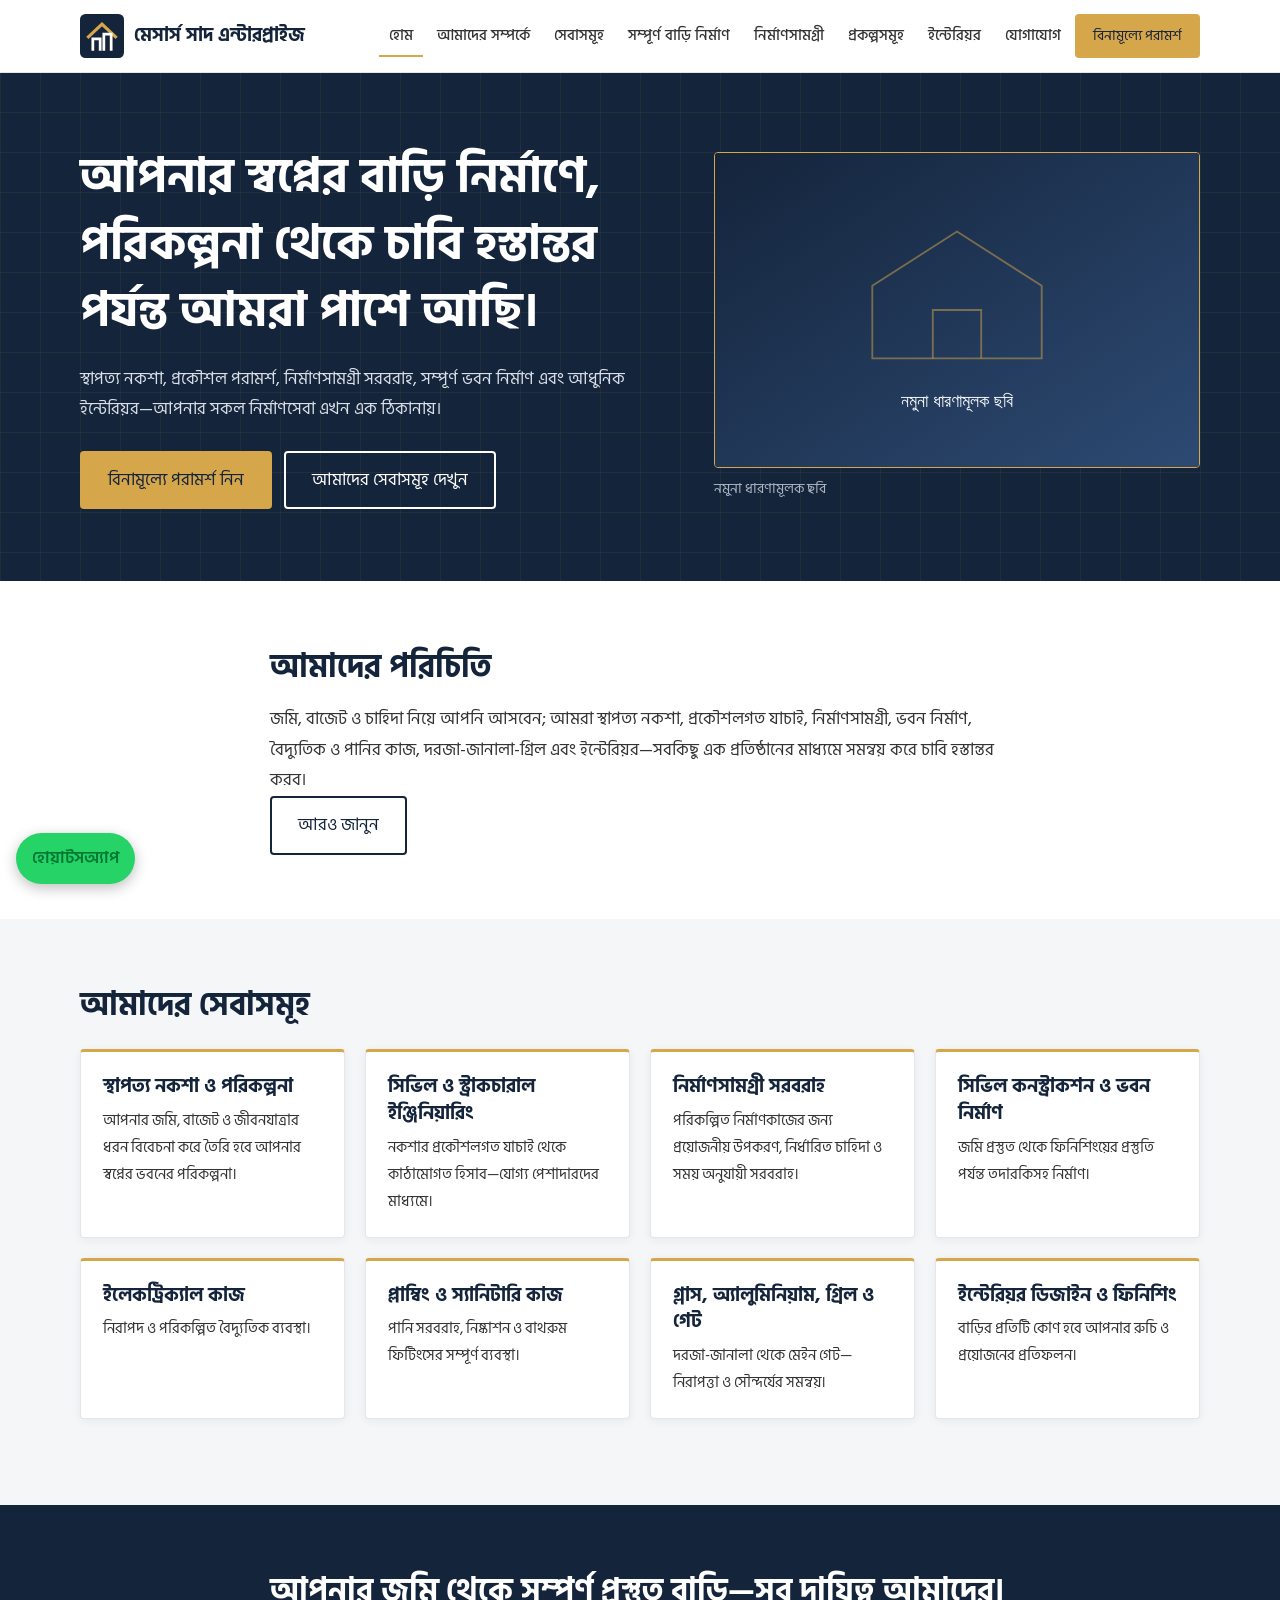
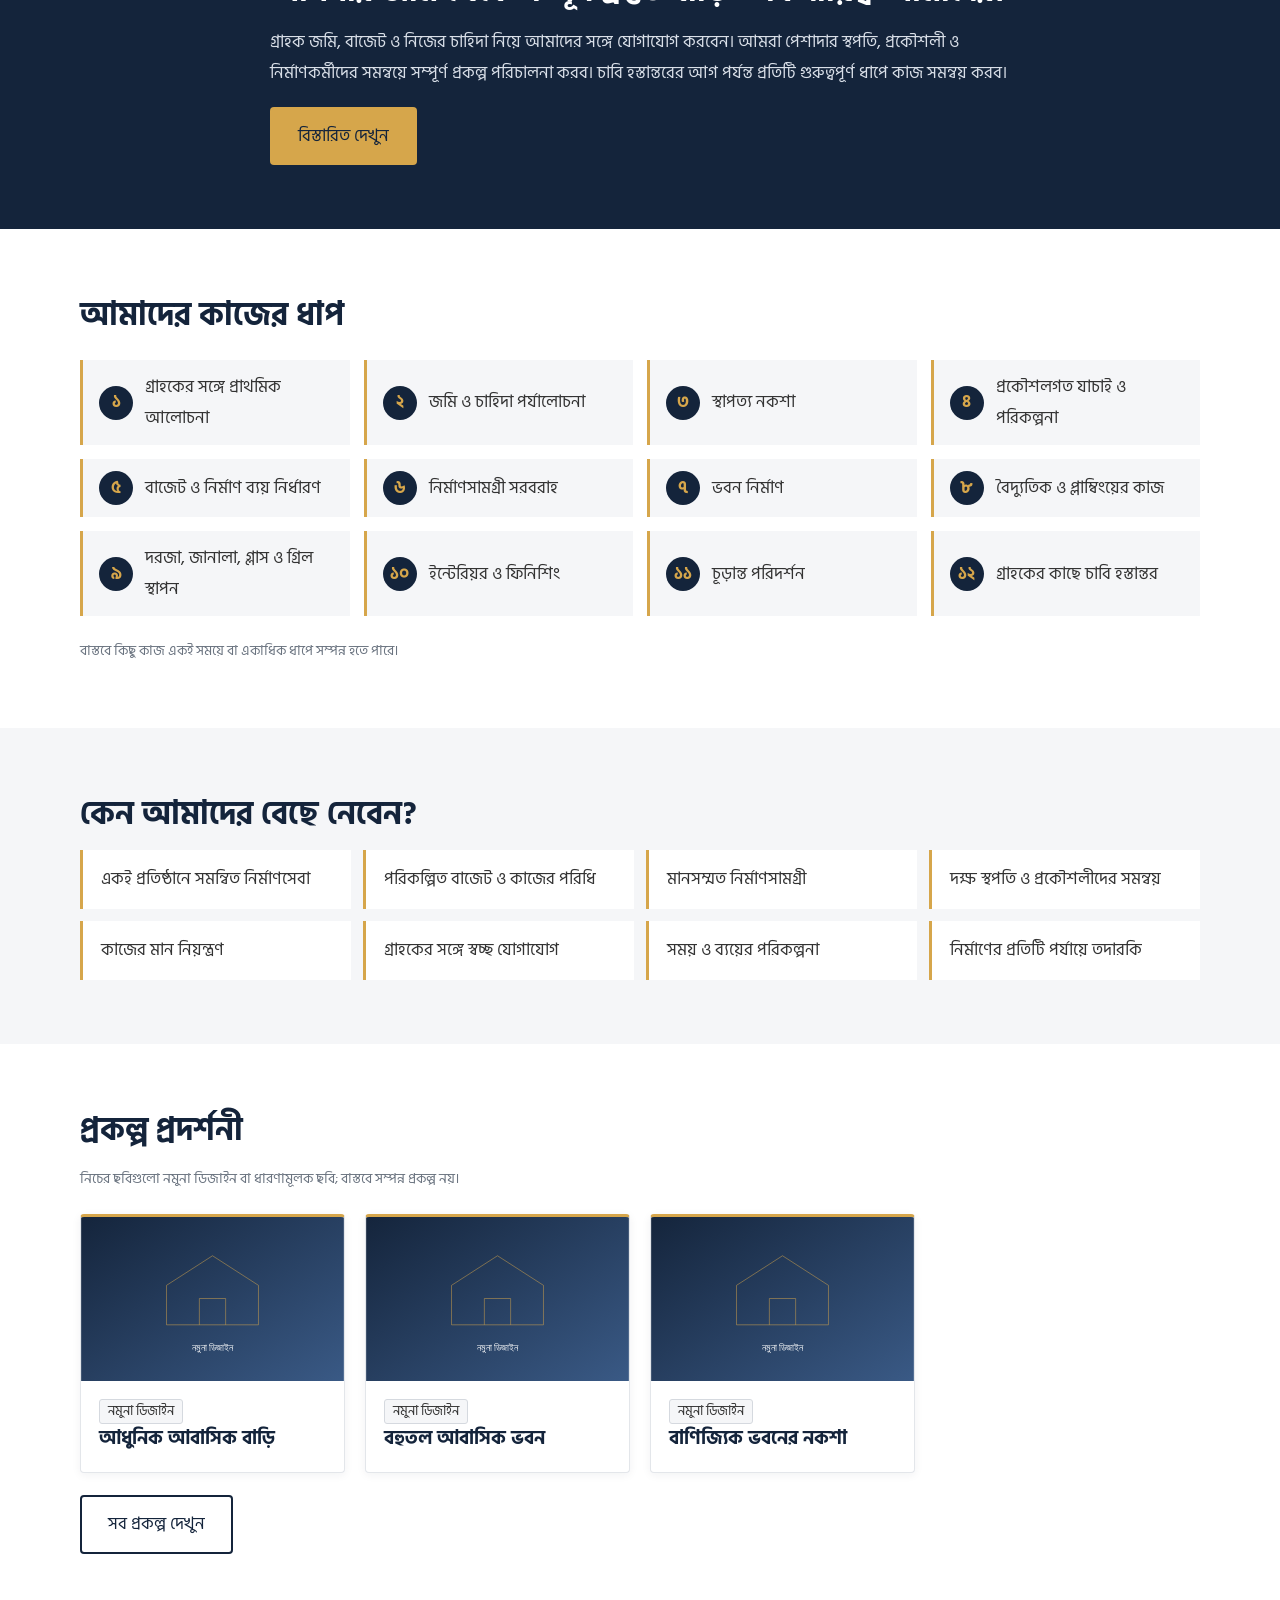
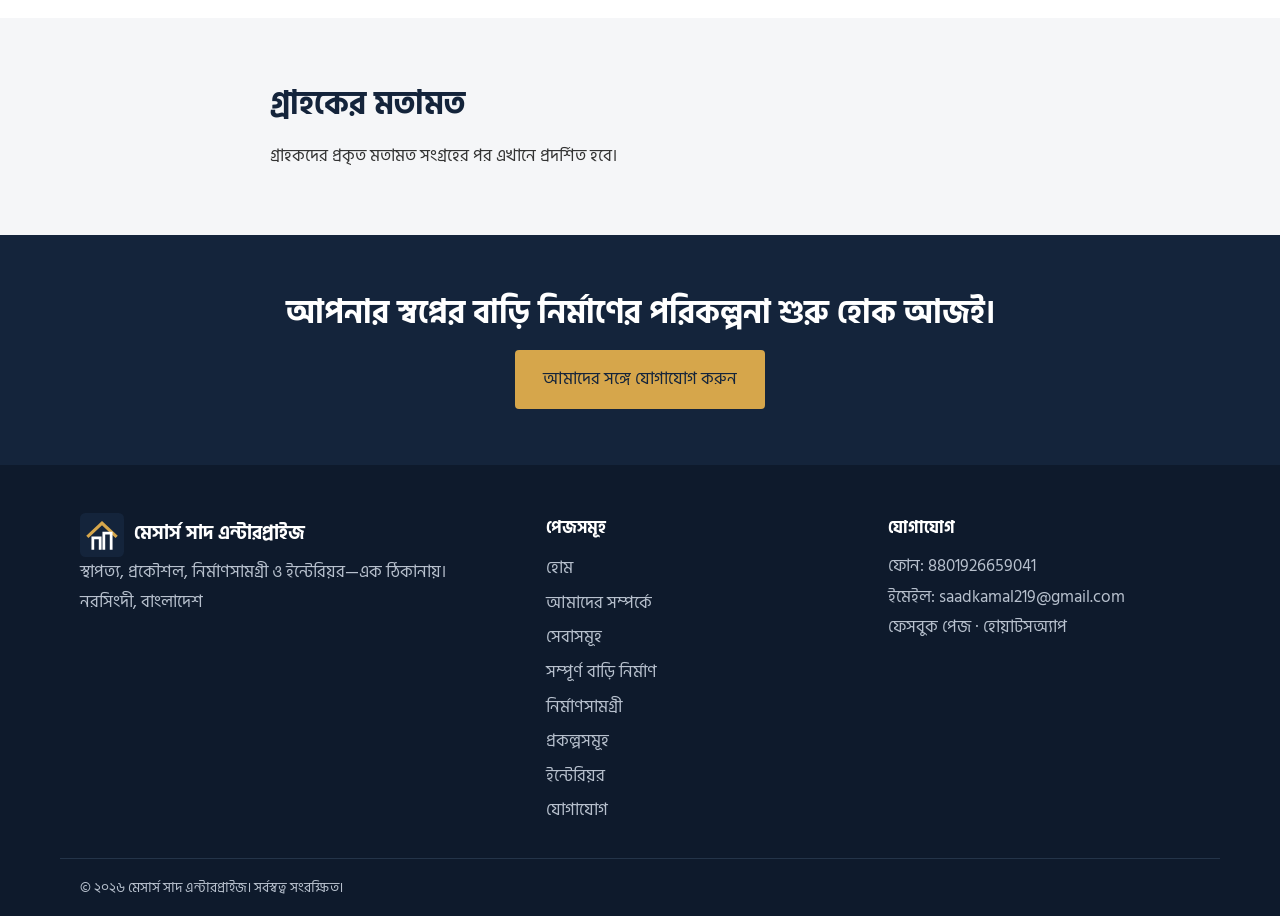
==== index.html @ 7c0fe5a4 "Add files via upload" ====
<!DOCTYPE html>
<html lang="bn">

<head>
    <meta charset="UTF-8">
    <meta name="viewport" content="width=device-width,initial-scale=1">
    <title>হোম | মেসার্স সাদ এন্টারপ্রাইজ</title>
    <meta name="description"
        content="স্থাপত্য নকশা, প্রকৌশল, নির্মাণসামগ্রী, সম্পূর্ণ বাড়ি নির্মাণ ও ইন্টেরিয়র—নরসিংদীতে আপনার সকল নির্মাণসেবা এক ঠিকানায়।">
    <meta property="og:title" content="হোম | মেসার্স সাদ এন্টারপ্রাইজ">
    <meta property="og:description"
        content="স্থাপত্য নকশা, প্রকৌশল, নির্মাণসামগ্রী, সম্পূর্ণ বাড়ি নির্মাণ ও ইন্টেরিয়র—নরসিংদীতে আপনার সকল নির্মাণসেবা এক ঠিকানায়।">
    <meta property="og:type" content="website">
    <meta property="og:locale" content="bn_BD">
    <!-- ডোমেইন পেলে নিচের লাইন চালু করুন: <link rel="canonical" href="https://আপনার-ডোমেইন/index.html"> -->
    <link rel="icon" href="images/favicon.svg" type="image/svg+xml">
    <link rel="preconnect" href="https://fonts.googleapis.com">
    <link rel="preconnect" href="https://fonts.gstatic.com" crossorigin>
    <link href="https://fonts.googleapis.com/css2?family=Hind+Siliguri:wght@400;500;600;700&display=swap"
        rel="stylesheet">
    <link rel="stylesheet" href="css/style.css">
    <link rel="stylesheet" href="css/responsive.css">
    <script
        type="application/ld+json">{"@context":"https://schema.org","@type":"GeneralContractor","name":"মেসার্স সাদ এন্টারপ্রাইজ","address":{"@type":"PostalAddress","addressLocality":"নরসিংদী","addressCountry":"BD"}}</script>
</head>

<body>
    <header class="hd">
        <div class="wrap hd-in"><a class="brand" href="index.html" aria-label="হোম"><svg viewBox="0 0 48 48" width="44"
                    height="44" aria-hidden="true">
                    <rect width="48" height="48" rx="6" fill="#14243B" />
                    <path d="M8 26 24 11l16 15" fill="none" stroke="#D6A64B" stroke-width="3.5" />
                    <path d="M14 40V27h8v13M26 40V22h8v18" fill="none" stroke="#fff" stroke-width="3" />
                </svg><span>মেসার্স সাদ এন্টারপ্রাইজ</span></a>
            <button class="burger" aria-label="মেনু খুলুন" aria-expanded="false"><i></i><i></i><i></i></button>
            <nav class="nav" id="nav"><a href="index.html" class=on>হোম</a><a href="about.html">আমাদের সম্পর্কে</a><a
                    href="services.html">সেবাসমূহ</a><a href="complete-construction.html">সম্পূর্ণ বাড়ি নির্মাণ</a><a
                    href="materials.html">নির্মাণসামগ্রী</a><a href="projects.html">প্রকল্পসমূহ</a><a
                    href="interior.html">ইন্টেরিয়র</a><a href="contact.html">যোগাযোগ</a><a class="btn btn-gold sm"
                    href="contact.html#form">বিনামূল্যে পরামর্শ</a></nav>
        </div>
    </header>
    <main>
        <section class="hero">
            <div class="wrap">
                <div class="hero-t">
                    <h1>আপনার স্বপ্নের বাড়ি নির্মাণে, পরিকল্পনা থেকে চাবি হস্তান্তর পর্যন্ত আমরা পাশে আছি।</h1>
                    <p>স্থাপত্য নকশা, প্রকৌশল পরামর্শ, নির্মাণসামগ্রী সরবরাহ, সম্পূর্ণ ভবন নির্মাণ এবং আধুনিক
                        ইন্টেরিয়র—আপনার সকল নির্মাণসেবা এখন এক ঠিকানায়।</p>
                    <div class="bt"><a class="btn btn-gold" href="contact.html#form">বিনামূল্যে পরামর্শ নিন</a><a
                            class="btn btn-ghost" href="services.html">আমাদের সেবাসমূহ দেখুন</a></div>
                </div>
                <figure class="hero-i"><img src="images/hero.svg" alt="আধুনিক বাড়ির নমুনা ধারণামূলক ছবি">
                    <figcaption>নমুনা ধারণামূলক ছবি</figcaption>
                </figure>
            </div>
        </section>
        <section class="sec">
            <div class="wrap narrow">
                <h2>আমাদের পরিচিতি</h2>
                <p>জমি, বাজেট ও চাহিদা নিয়ে আপনি আসবেন; আমরা স্থাপত্য নকশা, প্রকৌশলগত যাচাই, নির্মাণসামগ্রী, ভবন
                    নির্মাণ, বৈদ্যুতিক ও পানির কাজ, দরজা-জানালা-গ্রিল এবং ইন্টেরিয়র—সবকিছু এক প্রতিষ্ঠানের মাধ্যমে
                    সমন্বয় করে চাবি হস্তান্তর করব।</p><a class="btn btn-line" href="about.html">আরও জানুন</a>
            </div>
        </section>
        <section class="sec alt">
            <div class="wrap">
                <h2>আমাদের সেবাসমূহ</h2>
                <div class="grid"><a class="card rv" href="services.html#s1">
                        <h3>স্থাপত্য নকশা ও পরিকল্পনা</h3>
                        <p>আপনার জমি, বাজেট ও জীবনযাত্রার ধরন বিবেচনা করে তৈরি হবে আপনার স্বপ্নের ভবনের পরিকল্পনা।</p>
                    </a><a class="card rv" href="services.html#s2">
                        <h3>সিভিল ও স্ট্রাকচারাল ইঞ্জিনিয়ারিং</h3>
                        <p>নকশার প্রকৌশলগত যাচাই থেকে কাঠামোগত হিসাব—যোগ্য পেশাদারদের মাধ্যমে।</p>
                    </a><a class="card rv" href="services.html#s3">
                        <h3>নির্মাণসামগ্রী সরবরাহ</h3>
                        <p>পরিকল্পিত নির্মাণকাজের জন্য প্রয়োজনীয় উপকরণ, নির্ধারিত চাহিদা ও সময় অনুযায়ী সরবরাহ।</p>
                    </a><a class="card rv" href="services.html#s4">
                        <h3>সিভিল কনস্ট্রাকশন ও ভবন নির্মাণ</h3>
                        <p>জমি প্রস্তুত থেকে ফিনিশিংয়ের প্রস্তুতি পর্যন্ত তদারকিসহ নির্মাণ।</p>
                    </a><a class="card rv" href="services.html#s5">
                        <h3>ইলেকট্রিক্যাল কাজ</h3>
                        <p>নিরাপদ ও পরিকল্পিত বৈদ্যুতিক ব্যবস্থা।</p>
                    </a><a class="card rv" href="services.html#s6">
                        <h3>প্লাম্বিং ও স্যানিটারি কাজ</h3>
                        <p>পানি সরবরাহ, নিষ্কাশন ও বাথরুম ফিটিংসের সম্পূর্ণ ব্যবস্থা।</p>
                    </a><a class="card rv" href="services.html#s7">
                        <h3>গ্লাস, অ্যালুমিনিয়াম, গ্রিল ও গেট</h3>
                        <p>দরজা-জানালা থেকে মেইন গেট—নিরাপত্তা ও সৌন্দর্যের সমন্বয়।</p>
                    </a><a class="card rv" href="services.html#s8">
                        <h3>ইন্টেরিয়র ডিজাইন ও ফিনিশিং</h3>
                        <p>বাড়ির প্রতিটি কোণ হবে আপনার রুচি ও প্রয়োজনের প্রতিফলন।</p>
                    </a></div>
            </div>
        </section>
        <section class="sec big">
            <div class="wrap narrow">
                <h2>আপনার জমি থেকে সম্পূর্ণ প্রস্তুত বাড়ি—সব দায়িত্ব আমাদের।</h2>
                <p>গ্রাহক জমি, বাজেট ও নিজের চাহিদা নিয়ে আমাদের সঙ্গে যোগাযোগ করবেন। আমরা পেশাদার স্থপতি, প্রকৌশলী ও
                    নির্মাণকর্মীদের সমন্বয়ে সম্পূর্ণ প্রকল্প পরিচালনা করব। চাবি হস্তান্তরের আগ পর্যন্ত প্রতিটি
                    গুরুত্বপূর্ণ ধাপে কাজ সমন্বয় করব।</p><a class="btn btn-gold"
                    href="complete-construction.html">বিস্তারিত দেখুন</a>
            </div>
        </section>
        <section class="sec">
            <div class="wrap">
                <h2>আমাদের কাজের ধাপ</h2>
                <ol class="steps">
                    <li class="rv"><b>১</b><span>গ্রাহকের সঙ্গে প্রাথমিক আলোচনা</span></li>
                    <li class="rv"><b>২</b><span>জমি ও চাহিদা পর্যালোচনা</span></li>
                    <li class="rv"><b>৩</b><span>স্থাপত্য নকশা</span></li>
                    <li class="rv"><b>৪</b><span>প্রকৌশলগত যাচাই ও পরিকল্পনা</span></li>
                    <li class="rv"><b>৫</b><span>বাজেট ও নির্মাণ ব্যয় নির্ধারণ</span></li>
                    <li class="rv"><b>৬</b><span>নির্মাণসামগ্রী সরবরাহ</span></li>
                    <li class="rv"><b>৭</b><span>ভবন নির্মাণ</span></li>
                    <li class="rv"><b>৮</b><span>বৈদ্যুতিক ও প্লাম্বিংয়ের কাজ</span></li>
                    <li class="rv"><b>৯</b><span>দরজা, জানালা, গ্লাস ও গ্রিল স্থাপন</span></li>
                    <li class="rv"><b>১০</b><span>ইন্টেরিয়র ও ফিনিশিং</span></li>
                    <li class="rv"><b>১১</b><span>চূড়ান্ত পরিদর্শন</span></li>
                    <li class="rv"><b>১২</b><span>গ্রাহকের কাছে চাবি হস্তান্তর</span></li>
                </ol>
                <p class="note">বাস্তবে কিছু কাজ একই সময়ে বা একাধিক ধাপে সম্পন্ন হতে পারে।</p>
            </div>
        </section>
        <section class="sec alt">
            <div class="wrap">
                <h2>কেন আমাদের বেছে নেবেন?</h2>
                <ul class="why">
                    <li class="rv">একই প্রতিষ্ঠানে সমন্বিত নির্মাণসেবা</li>
                    <li class="rv">পরিকল্পিত বাজেট ও কাজের পরিধি</li>
                    <li class="rv">মানসম্মত নির্মাণসামগ্রী</li>
                    <li class="rv">দক্ষ স্থপতি ও প্রকৌশলীদের সমন্বয়</li>
                    <li class="rv">কাজের মান নিয়ন্ত্রণ</li>
                    <li class="rv">গ্রাহকের সঙ্গে স্বচ্ছ যোগাযোগ</li>
                    <li class="rv">সময় ও ব্যয়ের পরিকল্পনা</li>
                    <li class="rv">নির্মাণের প্রতিটি পর্যায়ে তদারকি</li>
                </ul>
            </div>
        </section>
        <section class="sec">
            <div class="wrap">
                <h2>প্রকল্প প্রদর্শনী</h2>
                <p class="note">নিচের ছবিগুলো নমুনা ডিজাইন বা ধারণামূলক ছবি; বাস্তবে সম্পন্ন প্রকল্প নয়।</p>
                <div class="grid gal">
                    <figure class="card rv"><img loading="lazy" src="images/projects/p1.svg"
                            alt="আধুনিক আবাসিক বাড়ি—নমুনা ডিজাইন">
                        <figcaption><span class="tag">নমুনা ডিজাইন</span>
                            <h3>আধুনিক আবাসিক বাড়ি</h3>
                        </figcaption>
                    </figure>
                    <figure class="card rv"><img loading="lazy" src="images/projects/p2.svg"
                            alt="বহুতল আবাসিক ভবন—নমুনা ডিজাইন">
                        <figcaption><span class="tag">নমুনা ডিজাইন</span>
                            <h3>বহুতল আবাসিক ভবন</h3>
                        </figcaption>
                    </figure>
                    <figure class="card rv"><img loading="lazy" src="images/projects/p3.svg"
                            alt="বাণিজ্যিক ভবনের নকশা—নমুনা ডিজাইন">
                        <figcaption><span class="tag">নমুনা ডিজাইন</span>
                            <h3>বাণিজ্যিক ভবনের নকশা</h3>
                        </figcaption>
                    </figure>
                </div><a class="btn btn-line" href="projects.html">সব প্রকল্প দেখুন</a>
            </div>
        </section>
        <section class="sec alt">
            <div class="wrap narrow">
                <h2>গ্রাহকের মতামত</h2>
                <p>গ্রাহকদের প্রকৃত মতামত সংগ্রহের পর এখানে প্রদর্শিত হবে।</p>
            </div>
        </section>
        <section class="cta">
            <div class="wrap">
                <h2>আপনার স্বপ্নের বাড়ি নির্মাণের পরিকল্পনা শুরু হোক আজই।</h2><a class="btn btn-gold"
                    href="contact.html#form">আমাদের সঙ্গে যোগাযোগ করুন</a>
            </div>
        </section>
    </main>
    <footer class="ft">
        <div class="wrap fg">
            <div>
                <div class="brand w"><svg viewBox="0 0 48 48" width="44" height="44" aria-hidden="true">
                        <rect width="48" height="48" rx="6" fill="#14243B" />
                        <path d="M8 26 24 11l16 15" fill="none" stroke="#D6A64B" stroke-width="3.5" />
                        <path d="M14 40V27h8v13M26 40V22h8v18" fill="none" stroke="#fff" stroke-width="3" />
                    </svg><span>মেসার্স সাদ এন্টারপ্রাইজ</span></div>
                <p>স্থাপত্য, প্রকৌশল, নির্মাণসামগ্রী ও ইন্টেরিয়র—এক ঠিকানায়।<br>নরসিংদী, বাংলাদেশ</p>
            </div>
            <div>
                <h4>পেজসমূহ</h4><a href="index.html">হোম</a><a href="about.html">আমাদের সম্পর্কে</a><a
                    href="services.html">সেবাসমূহ</a><a href="complete-construction.html">সম্পূর্ণ বাড়ি নির্মাণ</a><a
                    href="materials.html">নির্মাণসামগ্রী</a><a href="projects.html">প্রকল্পসমূহ</a><a
                    href="interior.html">ইন্টেরিয়র</a><a href="contact.html">যোগাযোগ</a>
            </div>
            <div>
                <h4>যোগাযোগ</h4>
                <p>ফোন: <span data-c="phone">[ফোন নম্বর যুক্ত করুন]</span></p>
                <p>ইমেইল: <span data-c="email">[ইমেইল যুক্ত করুন]</span></p>
                <p><a data-c="facebook" href="contact.html">ফেসবুক পেজ</a> · <a data-c="wa"
                        href="contact.html">হোয়াটসঅ্যাপ</a></p>
            </div>
        </div>
        <div class="wrap cp">© ২০২৬ মেসার্স সাদ এন্টারপ্রাইজ। সর্বস্বত্ব সংরক্ষিত।</div>
    </footer>
    <a class="wa-fab" data-c="wa" href="contact.html" aria-label="হোয়াটসঅ্যাপে যোগাযোগ">হোয়াটসঅ্যাপ</a><button
        class="top" aria-label="উপরে যান">↑</button>
    <div class="lb" hidden><img alt=""><button aria-label="বন্ধ করুন">✕</button></div>
    <script src="js/script.js"></script>
</body>

</html>
---- css/style.css ----
:root{--navy:#14243B;--gold:#D6A64B;--char:#333;--bg:#F5F6F8;--w:#fff}
*{box-sizing:border-box;margin:0}html{scroll-behavior:smooth}
body{font-family:"Hind Siliguri","Noto Sans Bengali",sans-serif;color:var(--char);line-height:1.8;font-size:17px;background:#fff}
img{max-width:100%;display:block}a{color:inherit}.wrap{max-width:1160px;margin:auto;padding:0 20px}.narrow{max-width:780px}.c{text-align:center}
h1,h2,h3{color:var(--navy);line-height:1.4}h1{font-size:clamp(28px,4.4vw,48px)}h2{font-size:clamp(22px,3vw,32px);margin-bottom:14px}
.hd{position:sticky;top:0;z-index:50;background:#fff;box-shadow:0 1px 0 #e3e6ea}.hd-in{display:flex;align-items:center;justify-content:space-between;gap:16px;min-height:72px}
.brand{display:flex;align-items:center;gap:10px;text-decoration:none;font-weight:700;color:var(--navy);font-size:19px}.brand.w{color:#fff}
.nav{display:flex;align-items:center;gap:4px}.nav a:not(.btn){padding:6px 10px;text-decoration:none;font-size:15px;font-weight:500;border-bottom:2px solid transparent}.nav a.on,.nav a:not(.btn):hover{border-color:var(--gold)}
.burger{display:none;background:none;border:0;padding:8px;cursor:pointer}.burger i{display:block;width:24px;height:2px;background:var(--navy);margin:5px 0}
.btn{display:inline-block;padding:12px 26px;border-radius:4px;font:600 16px inherit;font-family:inherit;text-decoration:none;border:2px solid transparent;cursor:pointer;transition:.2s}.sm{padding:7px 16px;font-size:14px}
.btn-gold{background:var(--gold);color:var(--navy)}.btn-gold:hover{background:#c8963a}.btn-ghost{border-color:#fff;color:#fff}.btn-ghost:hover{background:#fff;color:var(--navy)}.btn-line{border-color:var(--navy);color:var(--navy)}.btn-line:hover{background:var(--navy);color:#fff}
:focus-visible{outline:3px solid var(--gold);outline-offset:2px}
.hero{background:var(--navy);color:#fff;background-image:linear-gradient(rgba(214,166,75,.08) 1px,transparent 1px),linear-gradient(90deg,rgba(214,166,75,.08) 1px,transparent 1px);background-size:40px 40px;padding:72px 0}
.hero .wrap{display:grid;grid-template-columns:1.1fr .9fr;gap:40px;align-items:center}.hero h1{color:#fff;margin-bottom:18px}.hero p{color:#d9dfe8;margin-bottom:26px}.bt{display:flex;gap:12px;flex-wrap:wrap}
.hero-i img{border:1px solid var(--gold);border-radius:4px}.hero-i figcaption,.note{font-size:14px;color:#6b7480;margin-top:8px}.hero-i figcaption{color:#aab4c2}
.ph{background:var(--navy);padding:54px 0;color:#d9dfe8}.ph h1{color:#fff}
.sec{padding:64px 0}.alt{background:var(--bg)}.big{background:var(--navy);color:#d9dfe8}.big h2{color:#fff}.big .btn{margin-top:18px}.lead{font-size:19px;margin-bottom:14px}
.grid{display:grid;grid-template-columns:repeat(auto-fill,minmax(250px,1fr));gap:20px;margin:22px 0}
.card{background:#fff;border:1px solid #e3e6ea;border-top:3px solid var(--gold);border-radius:4px;padding:22px;text-decoration:none;box-shadow:0 2px 10px rgba(20,36,59,.06);transition:transform .2s,box-shadow .2s}.card:hover{transform:translateY(-3px);box-shadow:0 8px 22px rgba(20,36,59,.12)}
.card h3{font-size:19px;margin-bottom:6px}.card p{font-size:15px}.gal .card{padding:0;overflow:hidden}.gal img{cursor:zoom-in;width:100%;aspect-ratio:8/5;object-fit:cover}.gal figcaption{padding:14px 18px}
.mt img{margin:-22px -22px 14px;width:calc(100% + 44px);max-width:none;aspect-ratio:8/5;object-fit:cover}.mt .btn{margin-top:12px}
.tag{display:inline-block;background:var(--bg);font-size:13px;padding:0 8px;border-radius:3px;border:1px solid #d5d9df}
.steps{list-style:none;padding:0;display:grid;grid-template-columns:repeat(auto-fill,minmax(260px,1fr));gap:14px;margin:22px 0;counter-reset:s}
.steps li{display:flex;gap:12px;align-items:center;padding:12px 16px;background:var(--bg);border-left:3px solid var(--gold)}.steps b{flex:none;width:34px;height:34px;border-radius:50%;background:var(--navy);color:var(--gold);display:grid;place-items:center}
.why,.chk{list-style:none;padding:0}.why{display:grid;grid-template-columns:repeat(auto-fill,minmax(260px,1fr));gap:12px}.why li{background:#fff;padding:14px 18px;border-left:3px solid var(--gold)}
.chk li{padding:5px 0 5px 28px;position:relative}.chk li:before{content:"";position:absolute;left:4px;top:15px;width:12px;height:6px;border:solid var(--gold);border-width:0 0 3px 3px;transform:rotate(-45deg)}
.two{display:grid;grid-template-columns:1fr 1fr;gap:40px}.cta{background:var(--navy);padding:56px 0;text-align:center}.cta h2{color:#fff}
.fl{display:flex;gap:10px;flex-wrap:wrap}.fb{padding:8px 18px;border:1px solid var(--navy);background:#fff;font:inherit;cursor:pointer;border-radius:30px}.fb.on{background:var(--navy);color:#fff}
.srch{display:block;font-weight:600}input,select,textarea{width:100%;padding:11px 12px;border:1px solid #c5cad2;border-radius:4px;font:inherit;margin-top:4px;background:#fff}
form label{display:block;margin-bottom:14px;font-weight:500}form .ck{display:inline-block;width:auto;margin:0 14px 6px 0;font-weight:400}.ck input{width:auto;margin-right:4px}fieldset{border:1px solid #d5d9df;padding:12px 14px;margin-bottom:14px}.err{border-color:#c0392b}.em{display:block;color:#c0392b;font-size:14px}
#fm{margin-top:12px;font-weight:600}.map{margin-top:20px;min-height:220px;background:var(--bg);display:grid;place-items:center;text-align:center;padding:16px;border:1px dashed #b8bfca}.map iframe{width:100%;height:300px;border:0}
.ft{background:#0e1a2c;color:#b7c0cd;padding:48px 0 0}.fg{display:grid;grid-template-columns:1.4fr 1fr 1fr;gap:30px}.ft h4{color:#fff;margin-bottom:8px}.ft a{display:block;text-decoration:none;padding:2px 0}.ft p a{display:inline}.cp{border-top:1px solid #243449;margin-top:30px;padding:16px 20px;font-size:14px}
.wa-fab{position:fixed;left:16px;bottom:16px;background:#25D366;color:#073;padding:10px 16px;border-radius:30px;text-decoration:none;font-weight:600;z-index:40;box-shadow:0 4px 14px rgba(0,0,0,.25)}
.top{position:fixed;right:16px;bottom:16px;width:44px;height:44px;border-radius:50%;border:0;background:var(--gold);color:var(--navy);font-size:20px;cursor:pointer;opacity:0;pointer-events:none;transition:.2s;z-index:40}.top.v{opacity:1;pointer-events:auto}
.lb{position:fixed;inset:0;background:rgba(10,18,30,.9);display:grid;place-items:center;z-index:100;padding:20px}.lb[hidden]{display:none}.lb img{max-height:88vh;border-radius:4px}.lb button{position:absolute;top:16px;right:20px;font-size:26px;color:#fff;background:none;border:0;cursor:pointer}
.rv{opacity:0;transform:translateY(14px);transition:opacity .5s,transform .5s}.rv.in{opacity:1;transform:none}
@media(prefers-reduced-motion:reduce){.rv{opacity:1;transform:none;transition:none}html{scroll-behavior:auto}.card{transition:none}}
---- css/responsive.css ----
@media(max-width:960px){.hero .wrap,.two,.fg{grid-template-columns:1fr}.burger{display:block}
.nav{position:absolute;left:0;right:0;top:72px;background:#fff;flex-direction:column;align-items:stretch;padding:12px 20px 20px;box-shadow:0 10px 20px rgba(0,0,0,.1);display:none}.nav.open{display:flex}.nav a:not(.btn){padding:10px 0}.nav .btn{text-align:center;margin-top:8px}}
@media(max-width:560px){body{font-size:16px}.sec{padding:44px 0}.hero{padding:44px 0}.brand span{font-size:16px}.wa-fab{font-size:14px;padding:8px 12px}}
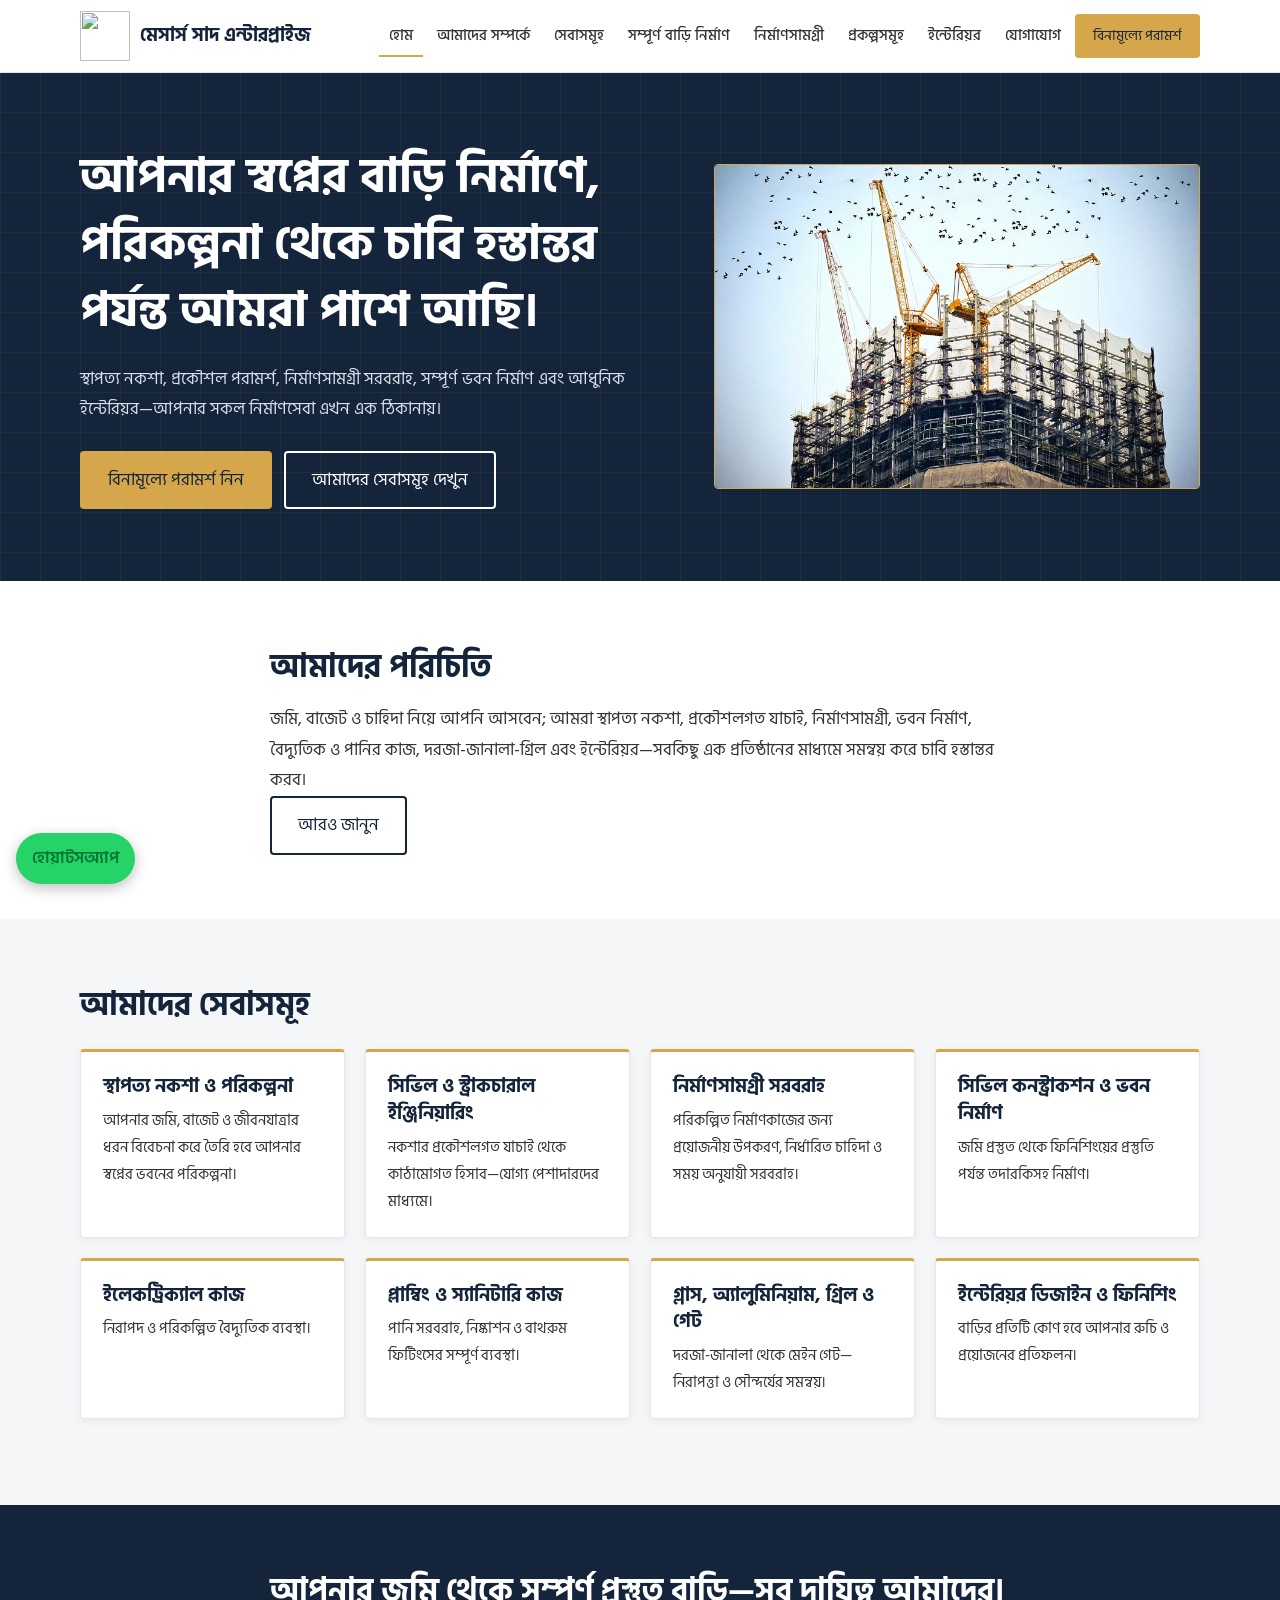
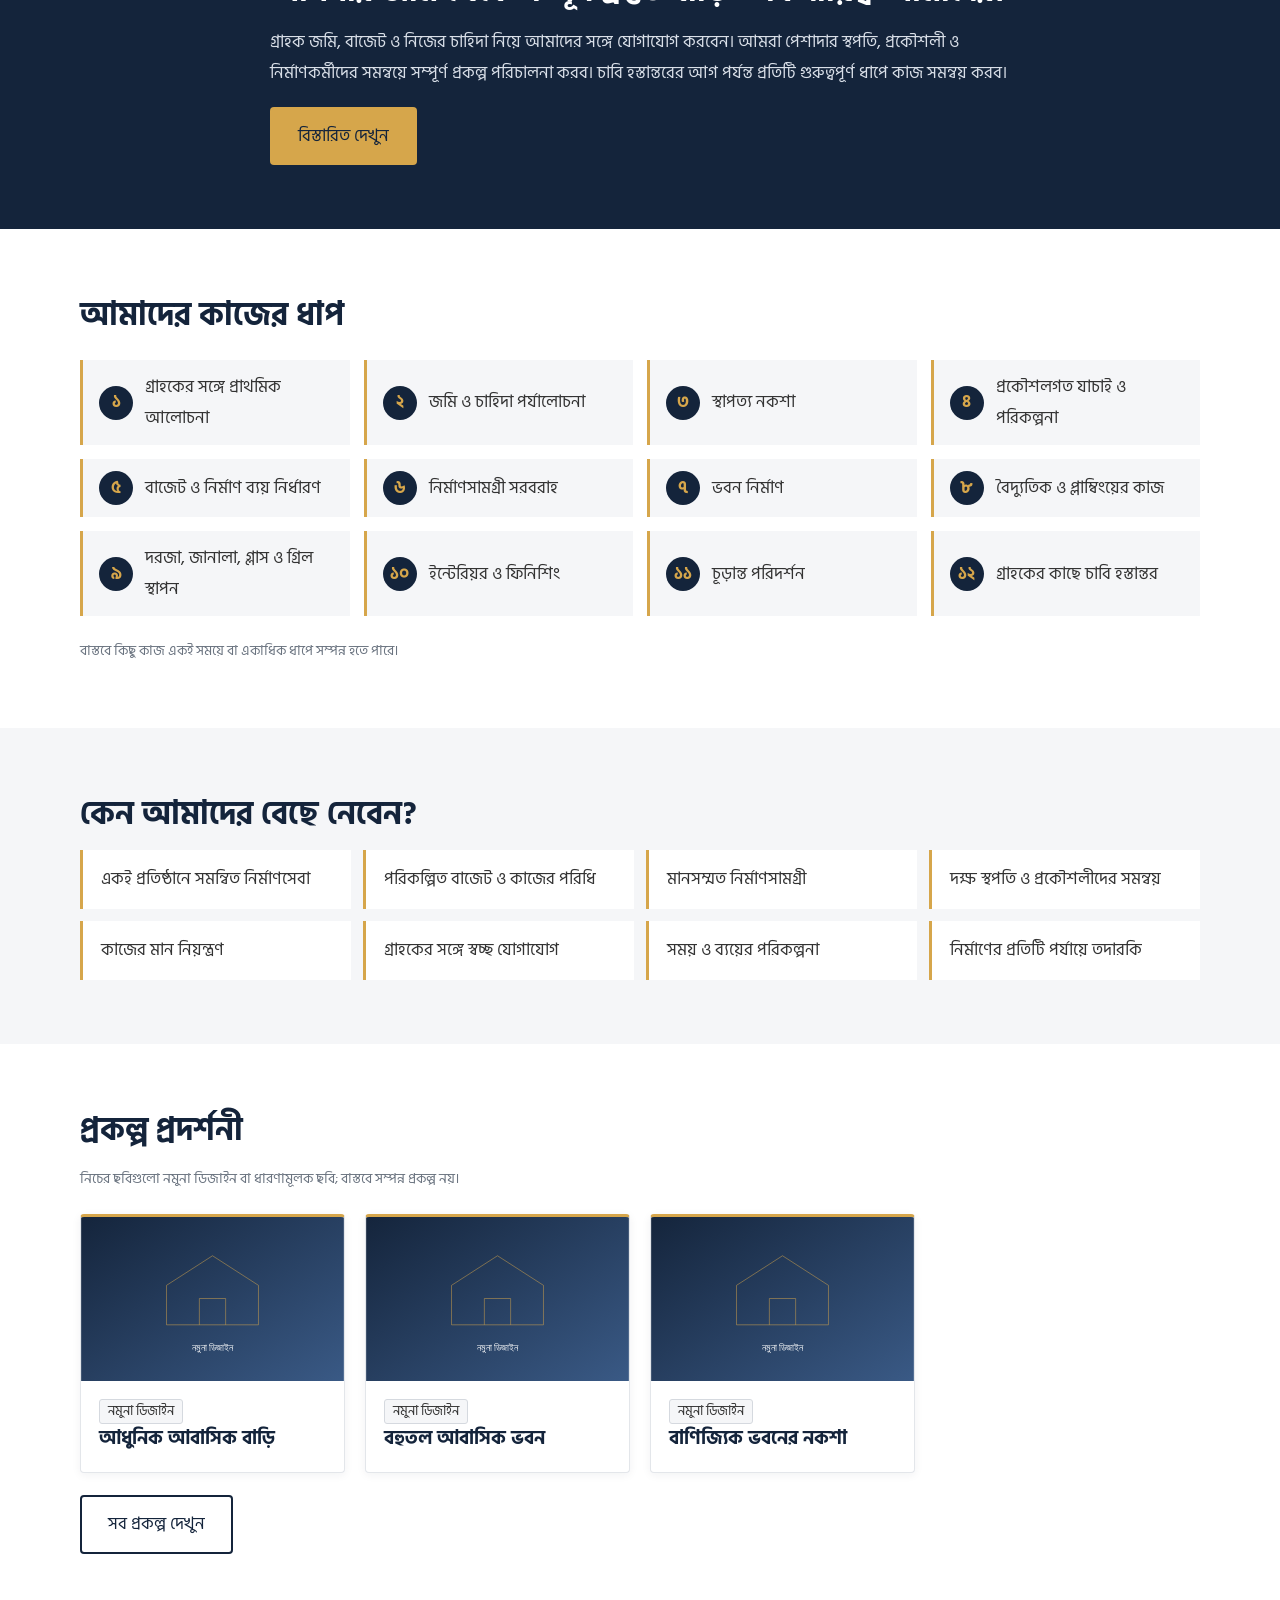
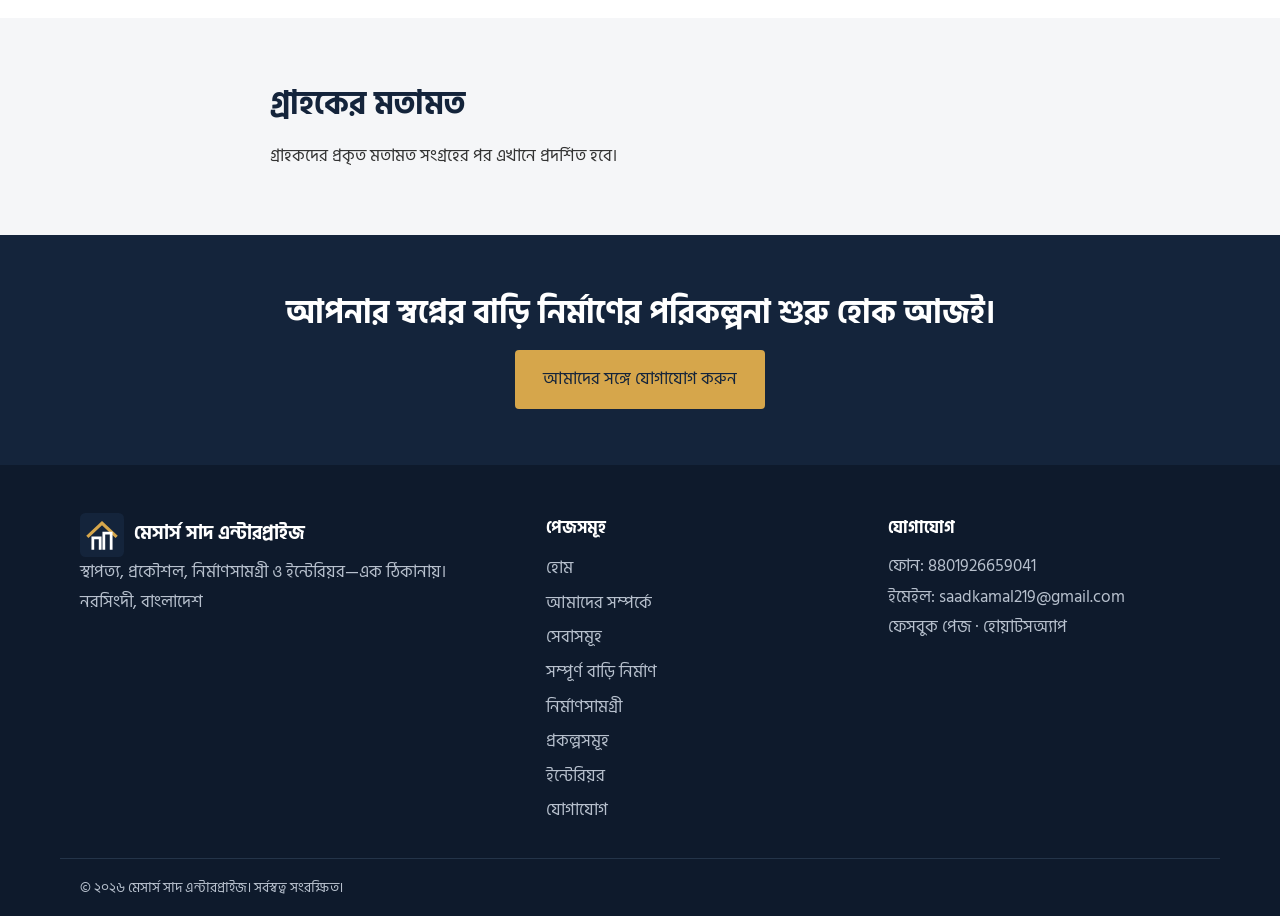
==== commit 6327f59c: "Update 11-11-2026" ====
--- a/index.html
+++ b/index.html
@@ -13,7 +13,7 @@
     <meta property="og:type" content="website">
     <meta property="og:locale" content="bn_BD">
     <!-- ডোমেইন পেলে নিচের লাইন চালু করুন: <link rel="canonical" href="https://আপনার-ডোমেইন/index.html"> -->
-    <link rel="icon" href="images/favicon.svg" type="image/svg+xml">
+    <link rel="icon" href="images/favicon.svg">
     <link rel="preconnect" href="https://fonts.googleapis.com">
     <link rel="preconnect" href="https://fonts.gstatic.com" crossorigin>
     <link href="https://fonts.googleapis.com/css2?family=Hind+Siliguri:wght@400;500;600;700&display=swap"
@@ -26,12 +26,8 @@
 
 <body>
     <header class="hd">
-        <div class="wrap hd-in"><a class="brand" href="index.html" aria-label="হোম"><svg viewBox="0 0 48 48" width="44"
-                    height="44" aria-hidden="true">
-                    <rect width="48" height="48" rx="6" fill="#14243B" />
-                    <path d="M8 26 24 11l16 15" fill="none" stroke="#D6A64B" stroke-width="3.5" />
-                    <path d="M14 40V27h8v13M26 40V22h8v18" fill="none" stroke="#fff" stroke-width="3" />
-                </svg><span>মেসার্স সাদ এন্টারপ্রাইজ</span></a>
+        <div class="wrap hd-in"><a class="brand" href="index.html" aria-label="হোম">
+            <img src="images/favicon.svg" alt="" width="50" height="50"><span>মেসার্স সাদ এন্টারপ্রাইজ</span></a>
             <button class="burger" aria-label="মেনু খুলুন" aria-expanded="false"><i></i><i></i><i></i></button>
             <nav class="nav" id="nav"><a href="index.html" class=on>হোম</a><a href="about.html">আমাদের সম্পর্কে</a><a
                     href="services.html">সেবাসমূহ</a><a href="complete-construction.html">সম্পূর্ণ বাড়ি নির্মাণ</a><a
@@ -50,8 +46,8 @@
                     <div class="bt"><a class="btn btn-gold" href="contact.html#form">বিনামূল্যে পরামর্শ নিন</a><a
                             class="btn btn-ghost" href="services.html">আমাদের সেবাসমূহ দেখুন</a></div>
                 </div>
-                <figure class="hero-i"><img src="images/hero.svg" alt="আধুনিক বাড়ির নমুনা ধারণামূলক ছবি">
-                    <figcaption>নমুনা ধারণামূলক ছবি</figcaption>
+                <figure class="hero-i"><img src="images/hero.jpg" alt="আধুনিক বাড়ির নমুনা ধারণামূলক ছবি">
+                    <!-- <figcaption>নমুনা ধারণামূলক ছবি</figcaption> -->
                 </figure>
             </div>
         </section>
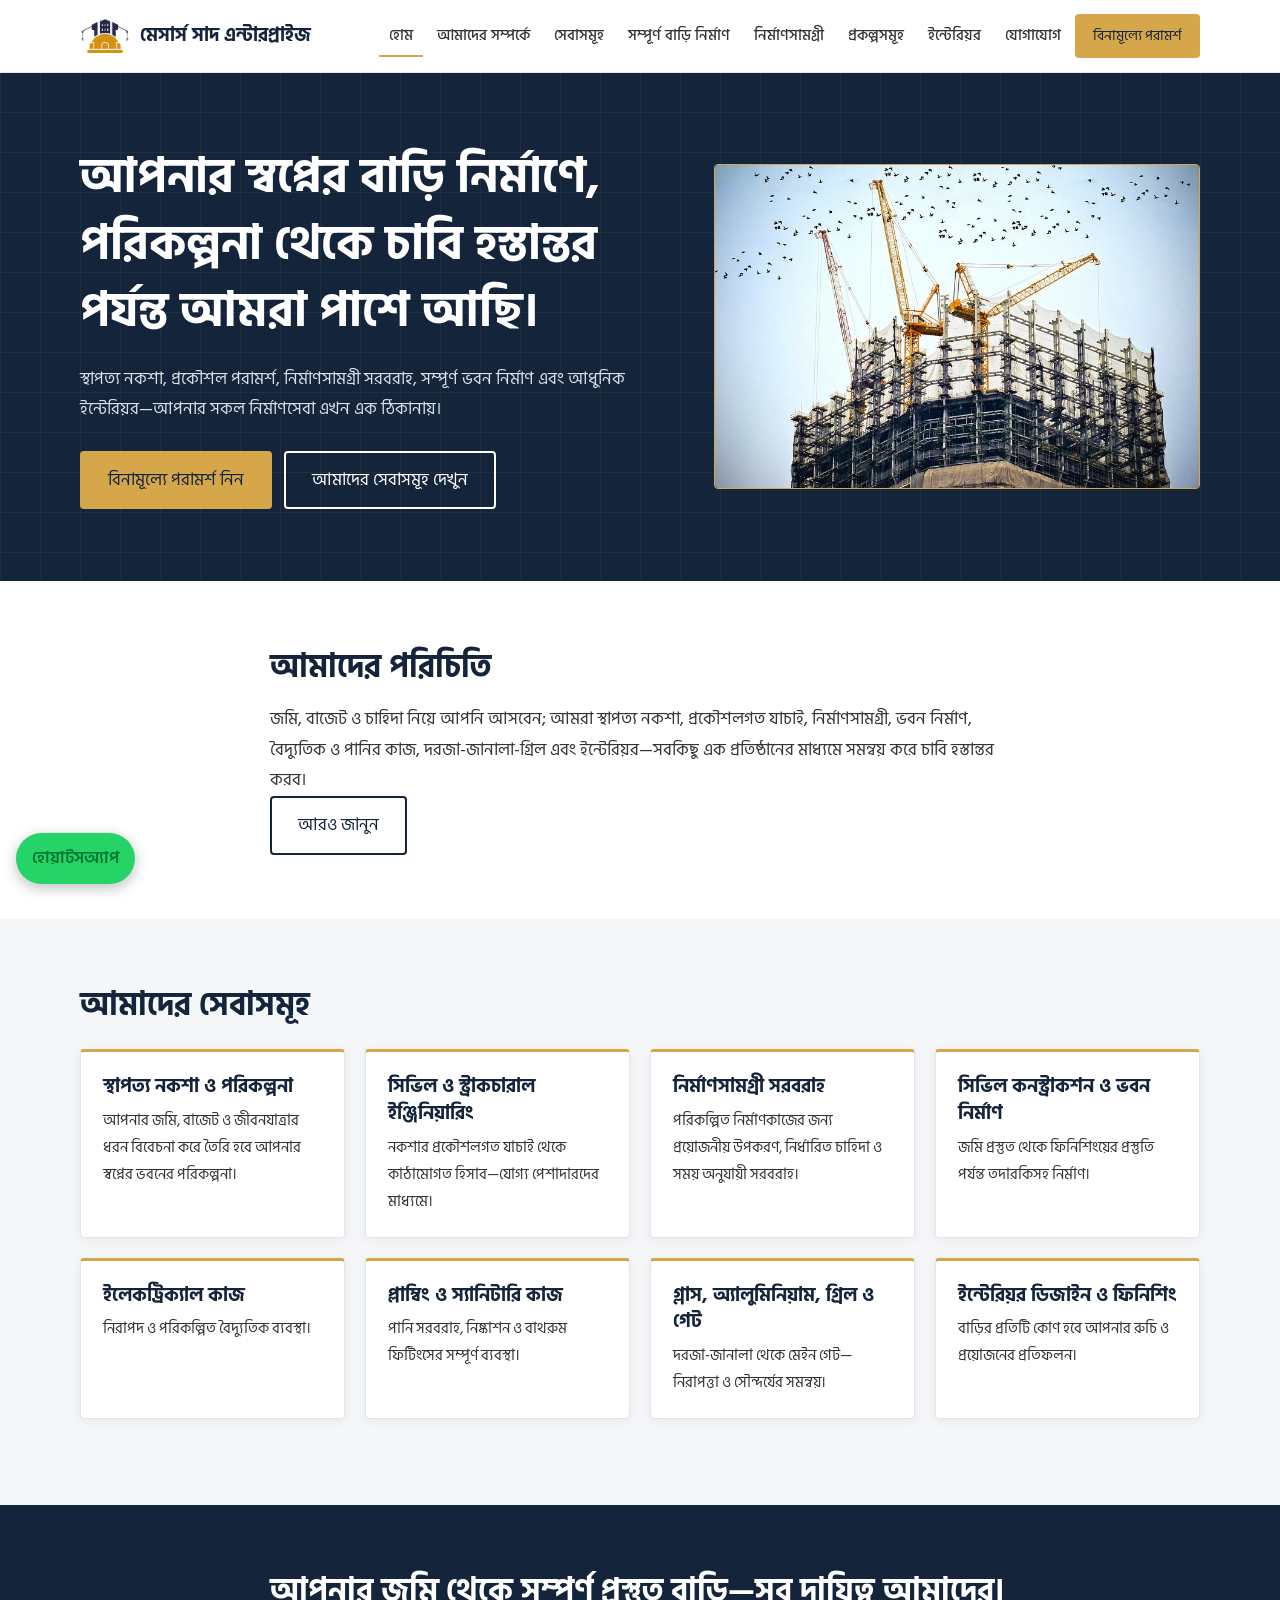
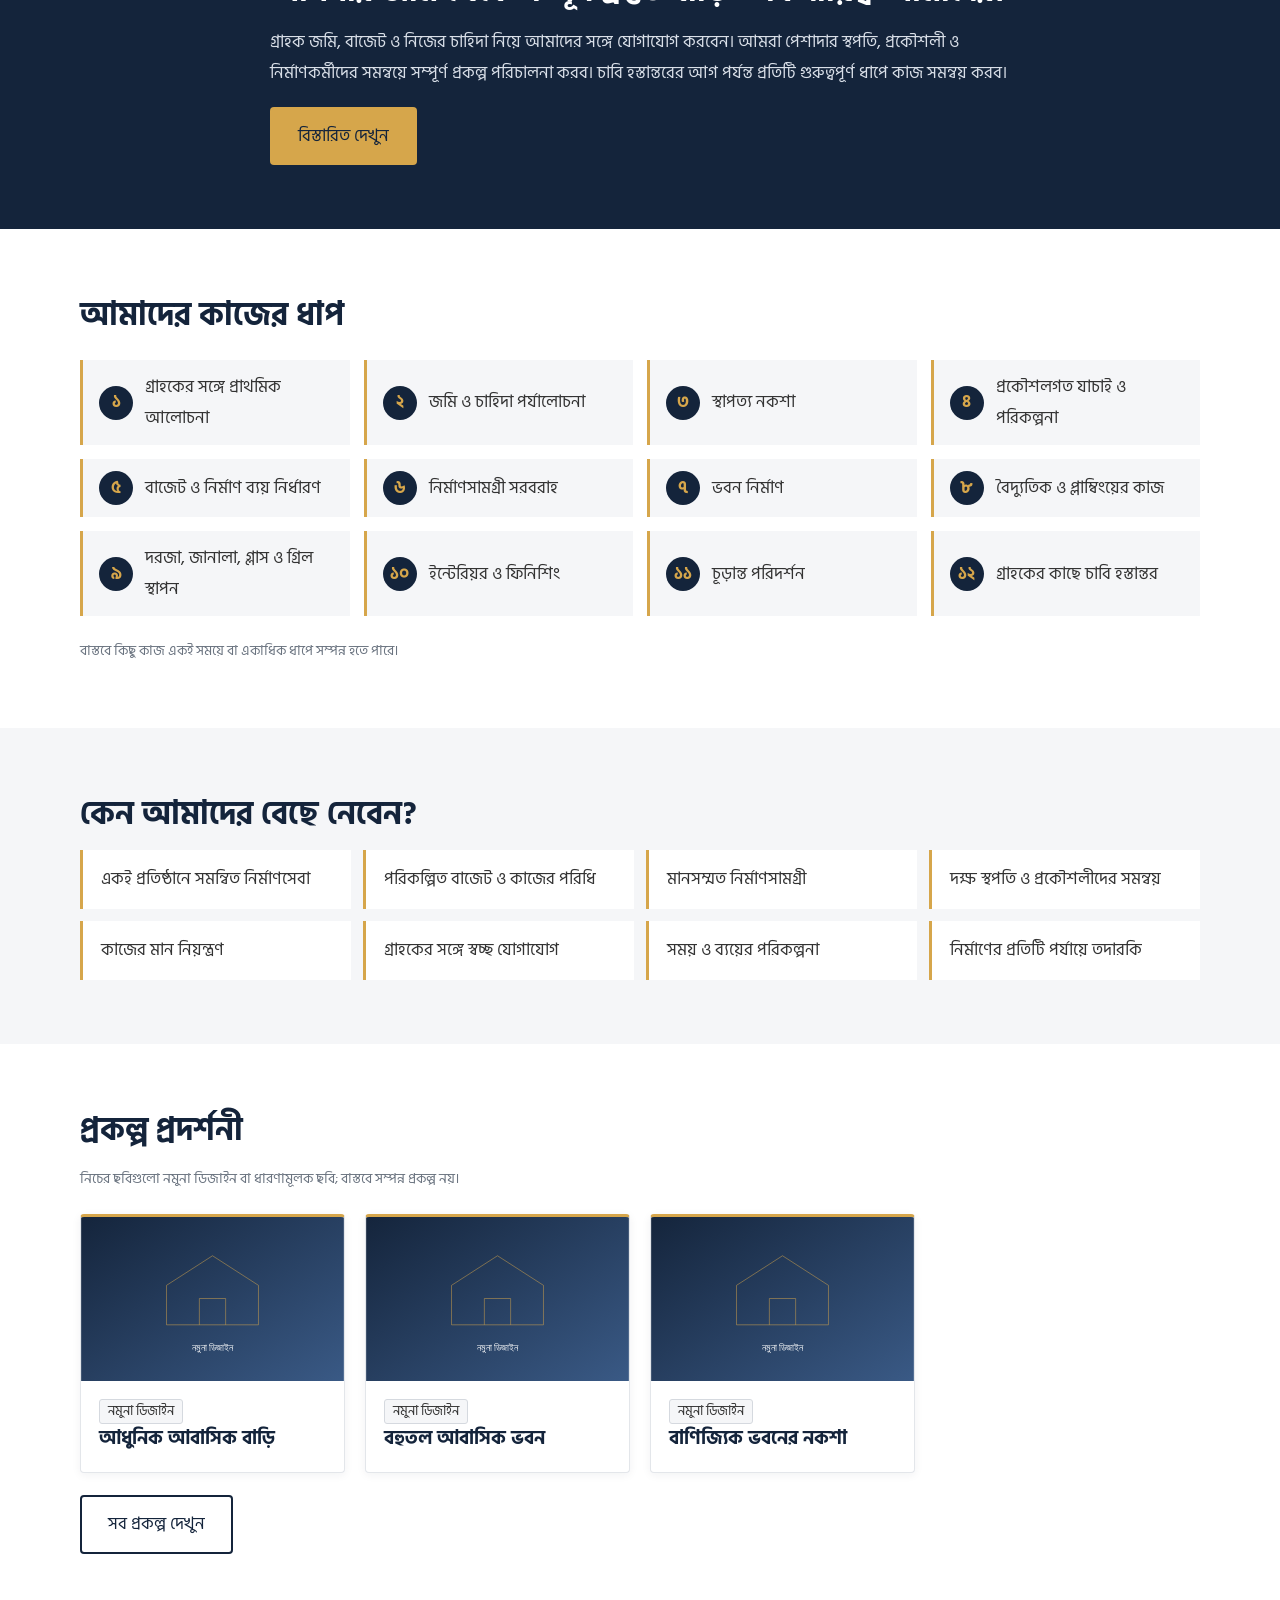
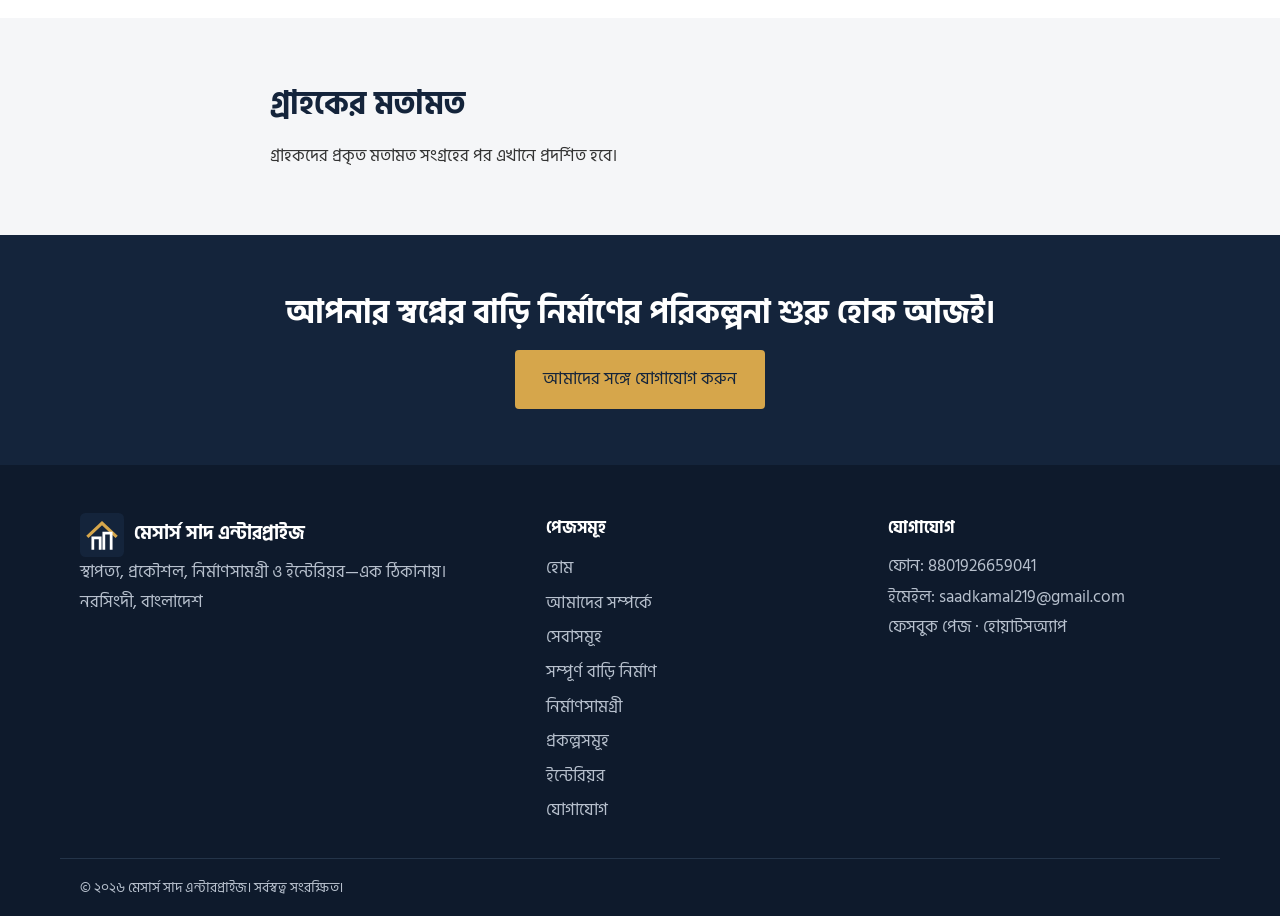
==== commit 46e00fe8: "Update 11-11-2026" ====
--- a/index.html
+++ b/index.html
@@ -13,7 +13,7 @@
     <meta property="og:type" content="website">
     <meta property="og:locale" content="bn_BD">
     <!-- ডোমেইন পেলে নিচের লাইন চালু করুন: <link rel="canonical" href="https://আপনার-ডোমেইন/index.html"> -->
-    <link rel="icon" href="images/favicon.svg">
+    <link rel="icon" href="images/smalllogo.png">
     <link rel="preconnect" href="https://fonts.googleapis.com">
     <link rel="preconnect" href="https://fonts.gstatic.com" crossorigin>
     <link href="https://fonts.googleapis.com/css2?family=Hind+Siliguri:wght@400;500;600;700&display=swap"
@@ -27,7 +27,7 @@
 <body>
     <header class="hd">
         <div class="wrap hd-in"><a class="brand" href="index.html" aria-label="হোম">
-            <img src="images/favicon.svg" alt="" width="50" height="50"><span>মেসার্স সাদ এন্টারপ্রাইজ</span></a>
+            <img src="images/mainlogo.png" alt="" width="50" height="50"><span>মেসার্স সাদ এন্টারপ্রাইজ</span></a>
             <button class="burger" aria-label="মেনু খুলুন" aria-expanded="false"><i></i><i></i><i></i></button>
             <nav class="nav" id="nav"><a href="index.html" class=on>হোম</a><a href="about.html">আমাদের সম্পর্কে</a><a
                     href="services.html">সেবাসমূহ</a><a href="complete-construction.html">সম্পূর্ণ বাড়ি নির্মাণ</a><a
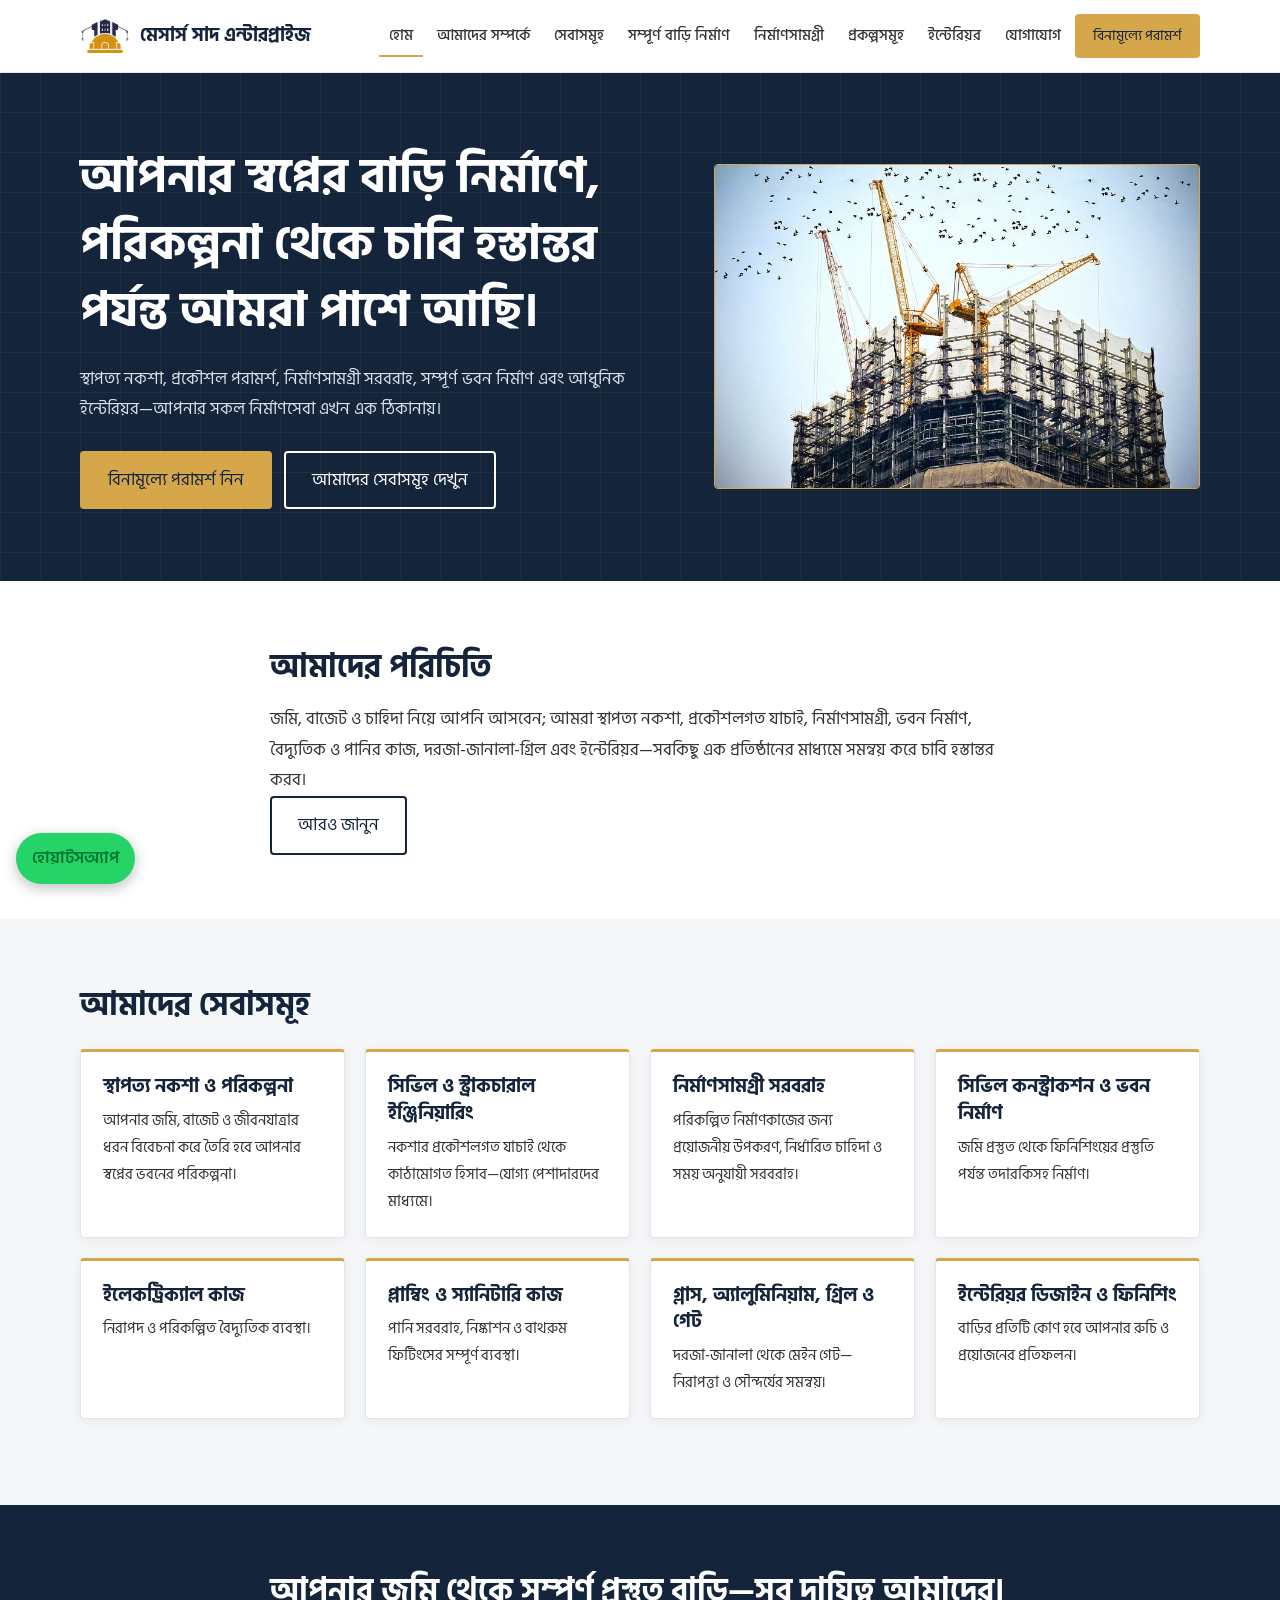
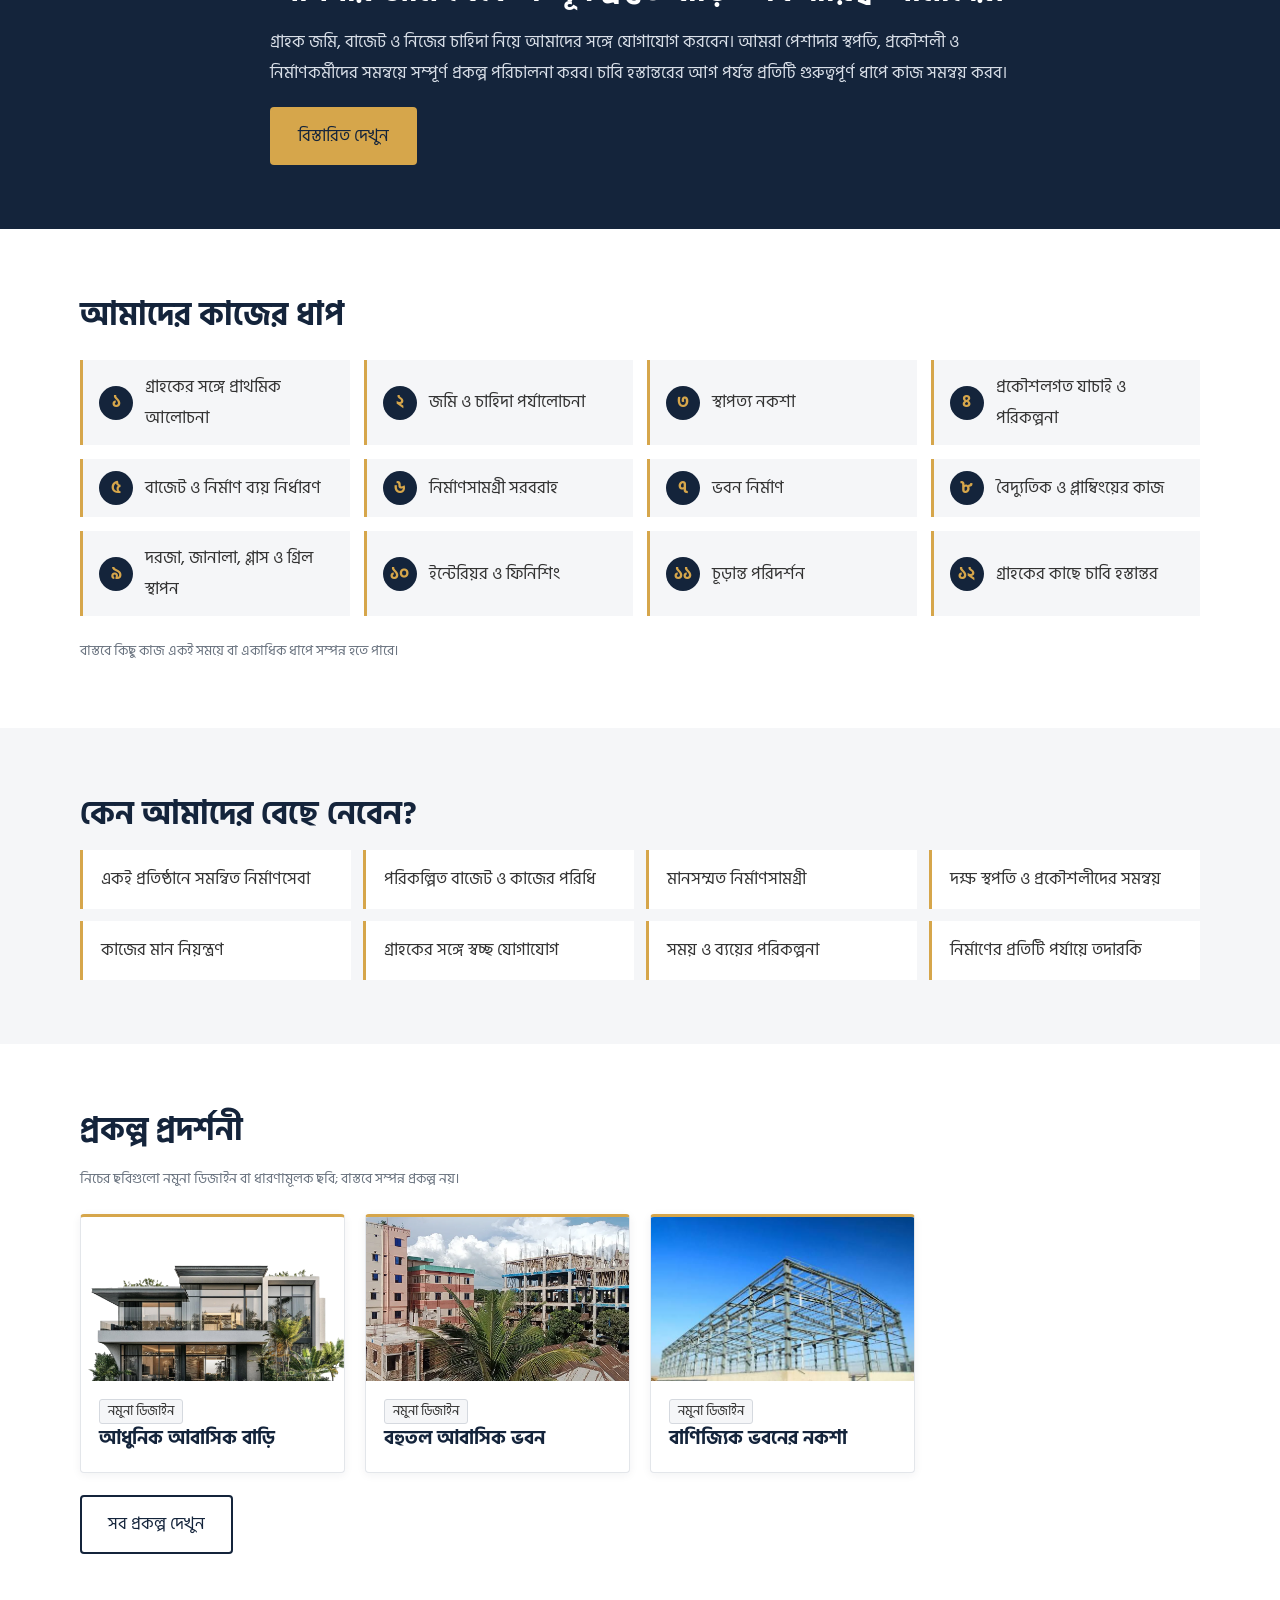
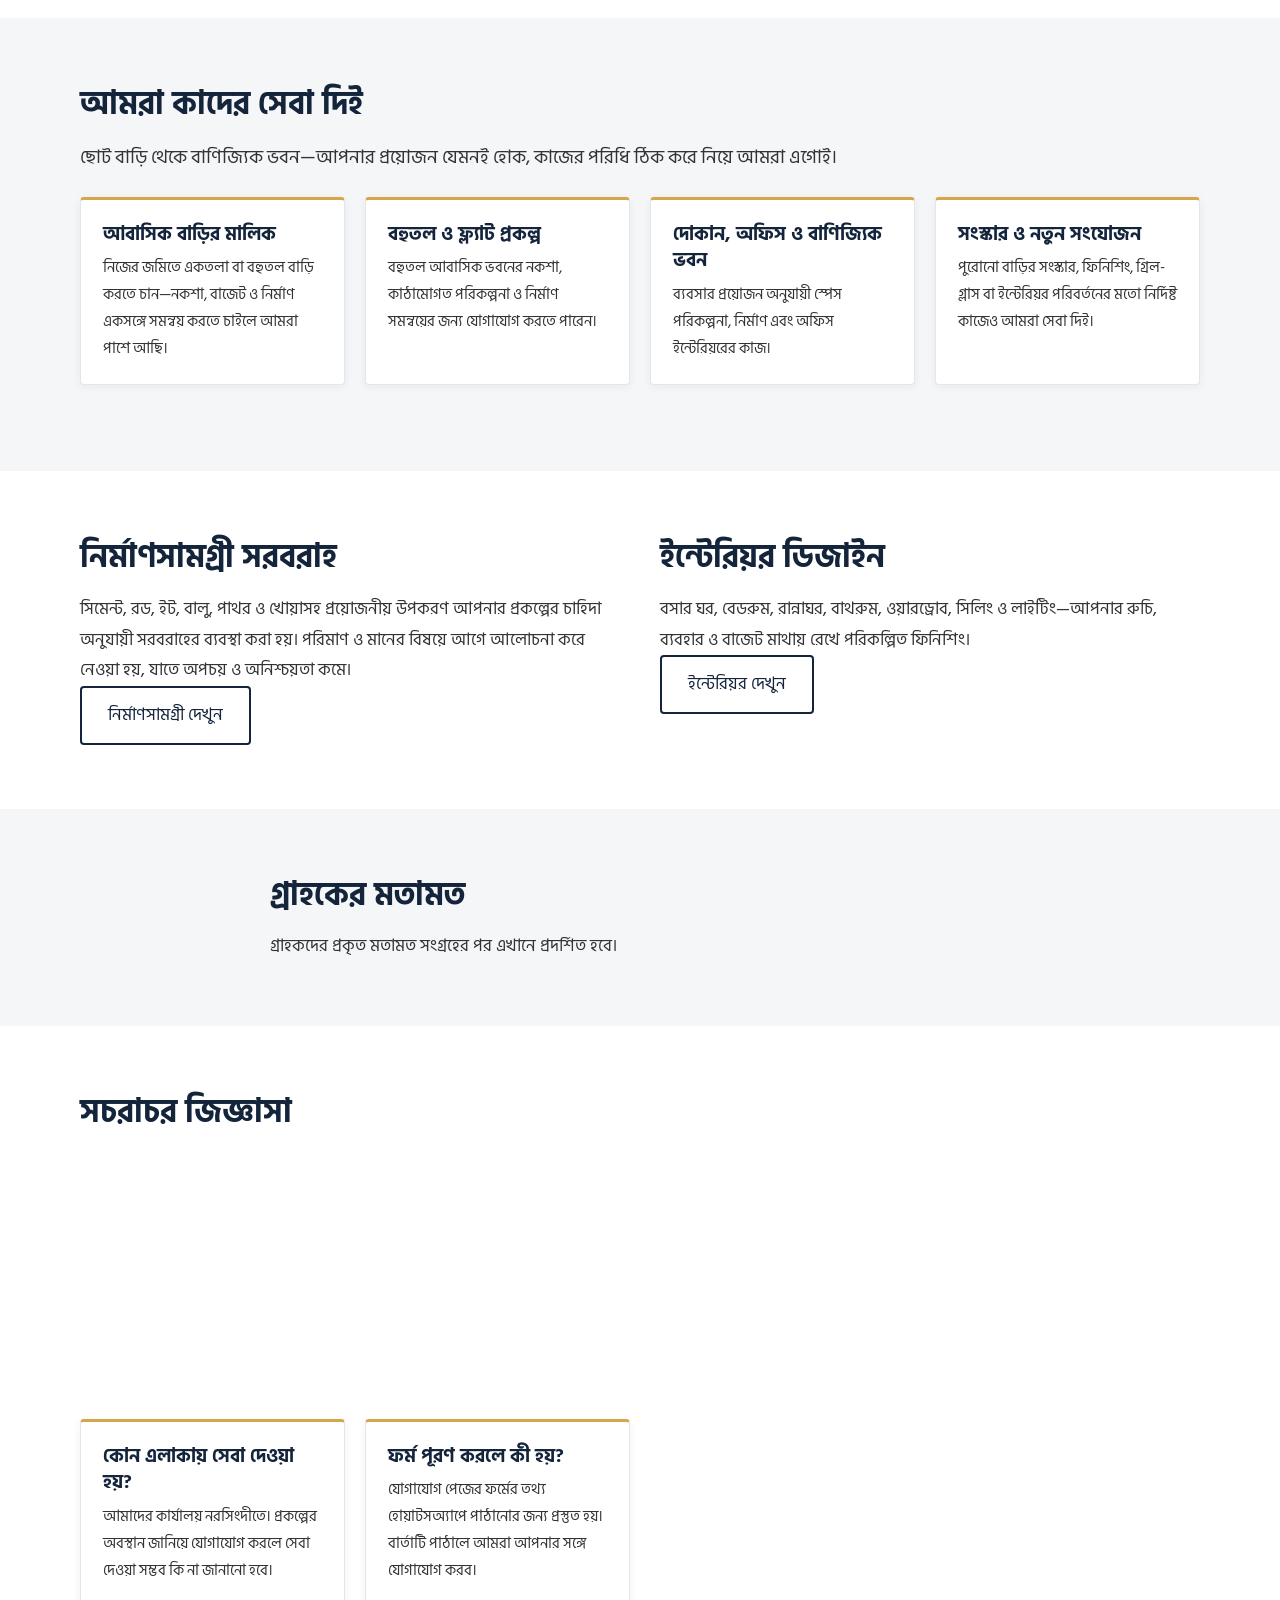
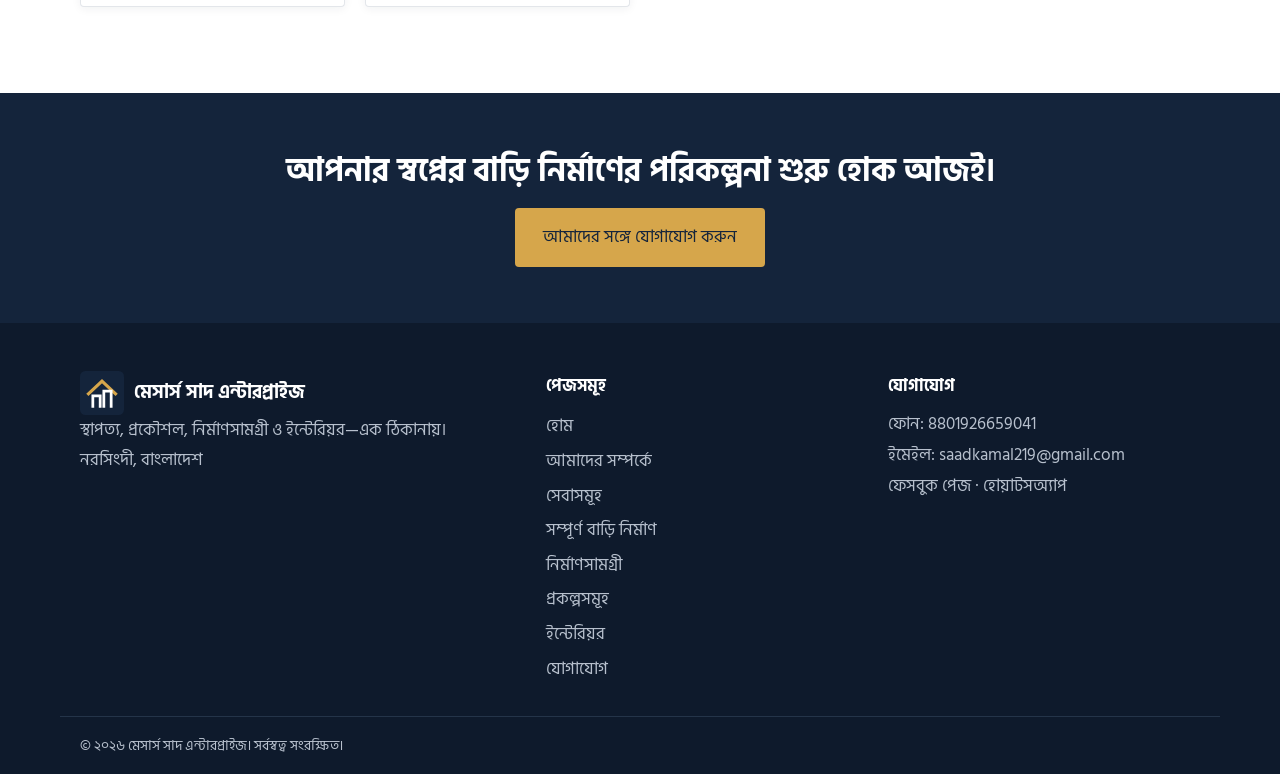
==== commit 4d01cc13: "Update 16-11-2026" ====
--- a/index.html
+++ b/index.html
@@ -138,19 +138,19 @@
                 <h2>প্রকল্প প্রদর্শনী</h2>
                 <p class="note">নিচের ছবিগুলো নমুনা ডিজাইন বা ধারণামূলক ছবি; বাস্তবে সম্পন্ন প্রকল্প নয়।</p>
                 <div class="grid gal">
-                    <figure class="card rv"><img loading="lazy" src="images/projects/p1.svg"
+                    <figure class="card rv"><img loading="lazy" src="images/modern.png"
                             alt="আধুনিক আবাসিক বাড়ি—নমুনা ডিজাইন">
                         <figcaption><span class="tag">নমুনা ডিজাইন</span>
                             <h3>আধুনিক আবাসিক বাড়ি</h3>
                         </figcaption>
                     </figure>
-                    <figure class="card rv"><img loading="lazy" src="images/projects/p2.svg"
+                    <figure class="card rv"><img loading="lazy" src="images/multis.webp"
                             alt="বহুতল আবাসিক ভবন—নমুনা ডিজাইন">
                         <figcaption><span class="tag">নমুনা ডিজাইন</span>
                             <h3>বহুতল আবাসিক ভবন</h3>
                         </figcaption>
                     </figure>
-                    <figure class="card rv"><img loading="lazy" src="images/projects/p3.svg"
+                    <figure class="card rv"><img loading="lazy" src="images/business.jpeg"
                             alt="বাণিজ্যিক ভবনের নকশা—নমুনা ডিজাইন">
                         <figcaption><span class="tag">নমুনা ডিজাইন</span>
                             <h3>বাণিজ্যিক ভবনের নকশা</h3>
@@ -159,13 +159,16 @@
                 </div><a class="btn btn-line" href="projects.html">সব প্রকল্প দেখুন</a>
             </div>
         </section>
-        <section class="sec alt">
+        <section class="sec alt"><div class="wrap"><h2>আমরা কাদের সেবা দিই</h2><p class='lead'>ছোট বাড়ি থেকে বাণিজ্যিক ভবন—আপনার প্রয়োজন যেমনই হোক, কাজের পরিধি ঠিক করে নিয়ে আমরা এগোই।</p><div class="grid"><div class="card rv"><h3>আবাসিক বাড়ির মালিক</h3><p>নিজের জমিতে একতলা বা বহুতল বাড়ি করতে চান—নকশা, বাজেট ও নির্মাণ একসঙ্গে সমন্বয় করতে চাইলে আমরা পাশে আছি।</p></div><div class="card rv"><h3>বহুতল ও ফ্ল্যাট প্রকল্প</h3><p>বহুতল আবাসিক ভবনের নকশা, কাঠামোগত পরিকল্পনা ও নির্মাণ সমন্বয়ের জন্য যোগাযোগ করতে পারেন।</p></div><div class="card rv"><h3>দোকান, অফিস ও বাণিজ্যিক ভবন</h3><p>ব্যবসার প্রয়োজন অনুযায়ী স্পেস পরিকল্পনা, নির্মাণ এবং অফিস ইন্টেরিয়রের কাজ।</p></div><div class="card rv"><h3>সংস্কার ও নতুন সংযোজন</h3><p>পুরোনো বাড়ির সংস্কার, ফিনিশিং, গ্রিল-গ্লাস বা ইন্টেরিয়র পরিবর্তনের মতো নির্দিষ্ট কাজেও আমরা সেবা দিই।</p></div></div></div></section>
+<section class="sec"><div class="wrap"><div class="two"><div><h2>নির্মাণসামগ্রী সরবরাহ</h2><p>সিমেন্ট, রড, ইট, বালু, পাথর ও খোয়াসহ প্রয়োজনীয় উপকরণ আপনার প্রকল্পের চাহিদা অনুযায়ী সরবরাহের ব্যবস্থা করা হয়। পরিমাণ ও মানের বিষয়ে আগে আলোচনা করে নেওয়া হয়, যাতে অপচয় ও অনিশ্চয়তা কমে।</p><a class="btn btn-line" href="materials.html">নির্মাণসামগ্রী দেখুন</a></div><div><h2>ইন্টেরিয়র ডিজাইন</h2><p>বসার ঘর, বেডরুম, রান্নাঘর, বাথরুম, ওয়ারড্রোব, সিলিং ও লাইটিং—আপনার রুচি, ব্যবহার ও বাজেট মাথায় রেখে পরিকল্পিত ফিনিশিং।</p><a class="btn btn-line" href="interior.html">ইন্টেরিয়র দেখুন</a></div></div></div></section>
+<section class="sec alt">
             <div class="wrap narrow">
                 <h2>গ্রাহকের মতামত</h2>
                 <p>গ্রাহকদের প্রকৃত মতামত সংগ্রহের পর এখানে প্রদর্শিত হবে।</p>
             </div>
         </section>
-        <section class="cta">
+        <section class="sec"><div class="wrap"><h2>সচরাচর জিজ্ঞাসা</h2><div class="grid"><div class="card rv"><h3>কাজ শুরু করতে প্রথমে কী করতে হবে?</h3><p>জমির অবস্থান, আকার, কত তলা করতে চান ও আনুমানিক বাজেটসহ আমাদের সঙ্গে যোগাযোগ করুন। এরপর আলোচনার মাধ্যমে পরবর্তী ধাপ ঠিক হবে।</p></div><div class="card rv"><h3>পরামর্শ নিতে কি খরচ লাগে?</h3><p>প্রাথমিক পরামর্শ ও কোটেশনের অনুরোধ বিনামূল্যে। বিস্তারিত নকশা বা নির্মাণ ব্যয়ের হিসাব কাজের পরিধি দেখে নির্ধারিত হয়।</p></div><div class="card rv"><h3>শুধু নকশা বা শুধু সামগ্রী নেওয়া যাবে?</h3><p>হ্যাঁ। সম্পূর্ণ বাড়ি নির্মাণের পাশাপাশি আপনি আলাদাভাবে নকশা, নির্মাণসামগ্রী, ইলেকট্রিক্যাল, প্লাম্বিং বা ইন্টেরিয়রের মতো নির্দিষ্ট সেবাও নিতে পারেন।</p></div><div class="card rv"><h3>মূল্য ও সময় কীভাবে জানব?</h3><p>জমি ও নকশা দেখার পর কাজের পরিধি অনুযায়ী ব্যয় ও আনুমানিক সময় জানানো হয়। তার আগে নির্দিষ্ট মূল্য বা সময়ের নিশ্চয়তা দেওয়া হয় না।</p></div><div class="card rv"><h3>কোন এলাকায় সেবা দেওয়া হয়?</h3><p>আমাদের কার্যালয় নরসিংদীতে। প্রকল্পের অবস্থান জানিয়ে যোগাযোগ করলে সেবা দেওয়া সম্ভব কি না জানানো হবে।</p></div><div class="card rv"><h3>ফর্ম পূরণ করলে কী হয়?</h3><p>যোগাযোগ পেজের ফর্মের তথ্য হোয়াটসঅ্যাপে পাঠানোর জন্য প্রস্তুত হয়। বার্তাটি পাঠালে আমরা আপনার সঙ্গে যোগাযোগ করব।</p></div></div></div></section>
+<section class="cta">
             <div class="wrap">
                 <h2>আপনার স্বপ্নের বাড়ি নির্মাণের পরিকল্পনা শুরু হোক আজই।</h2><a class="btn btn-gold"
                     href="contact.html#form">আমাদের সঙ্গে যোগাযোগ করুন</a>
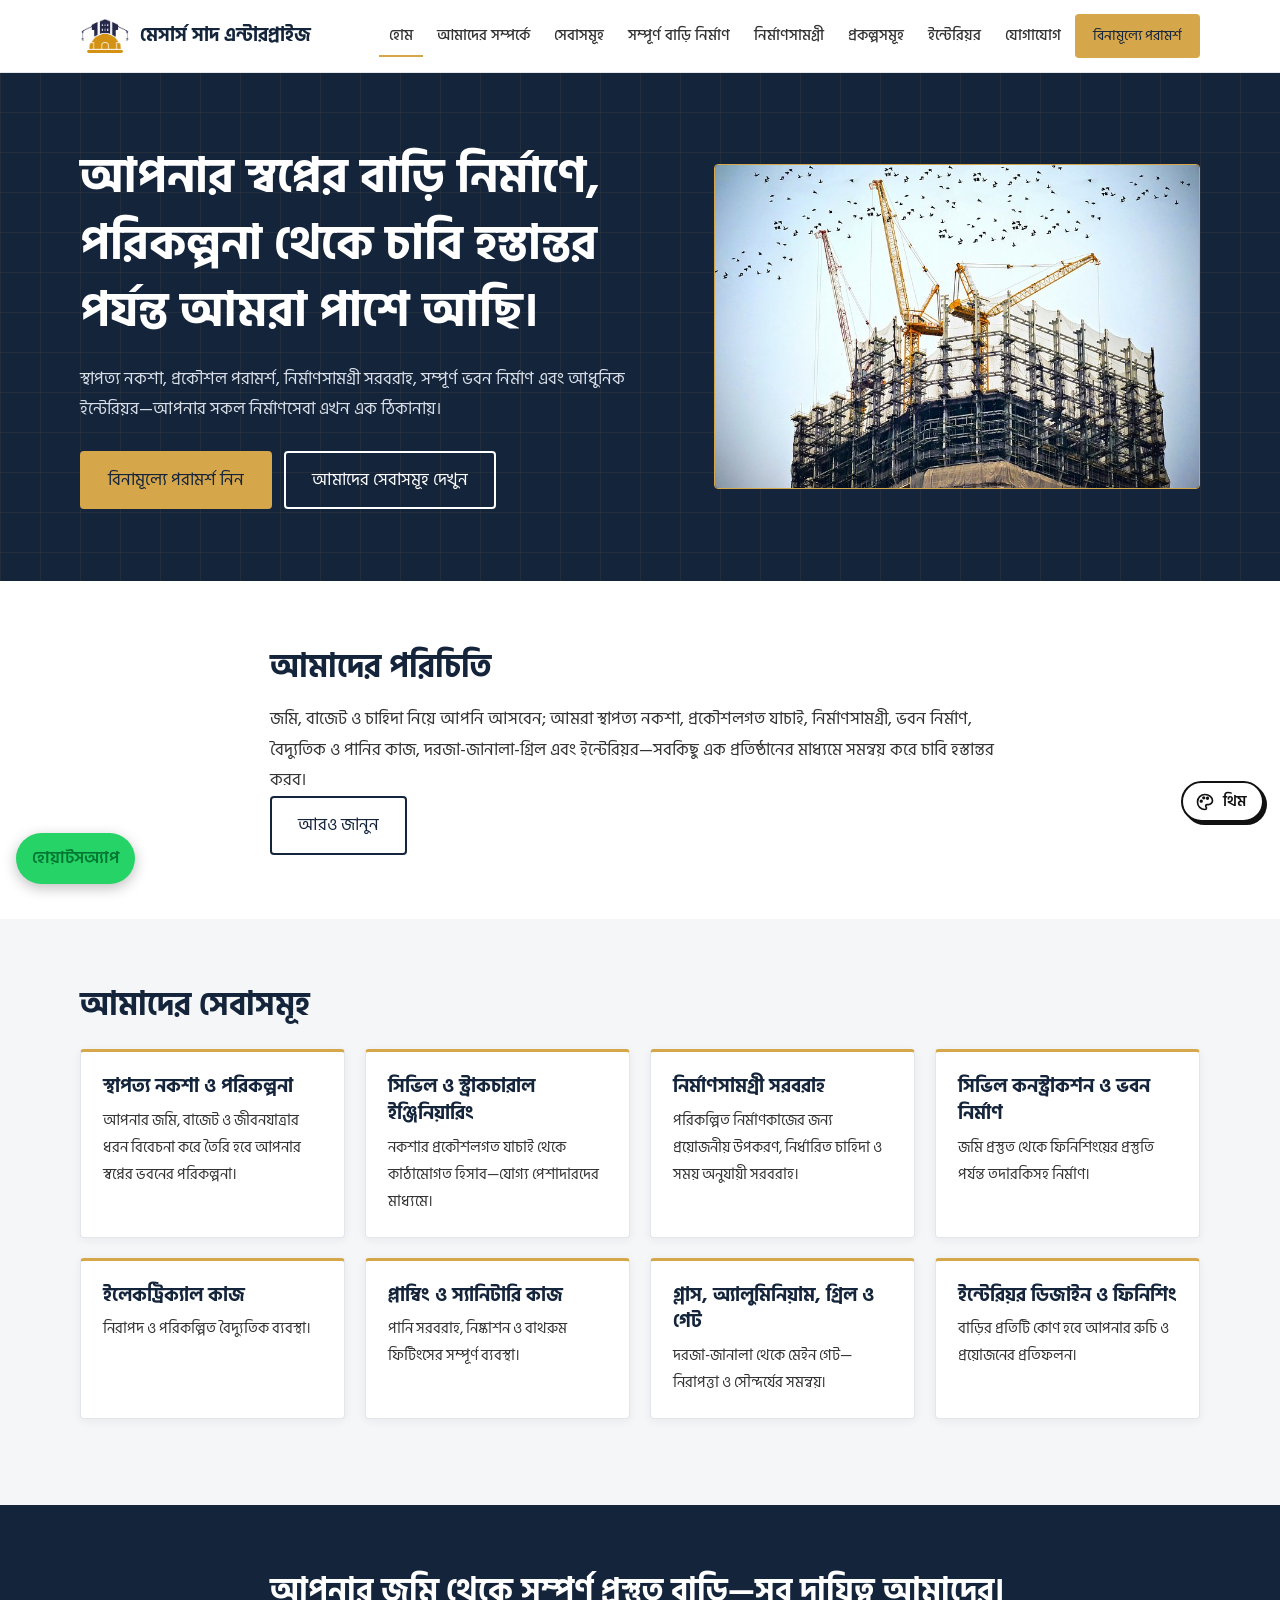
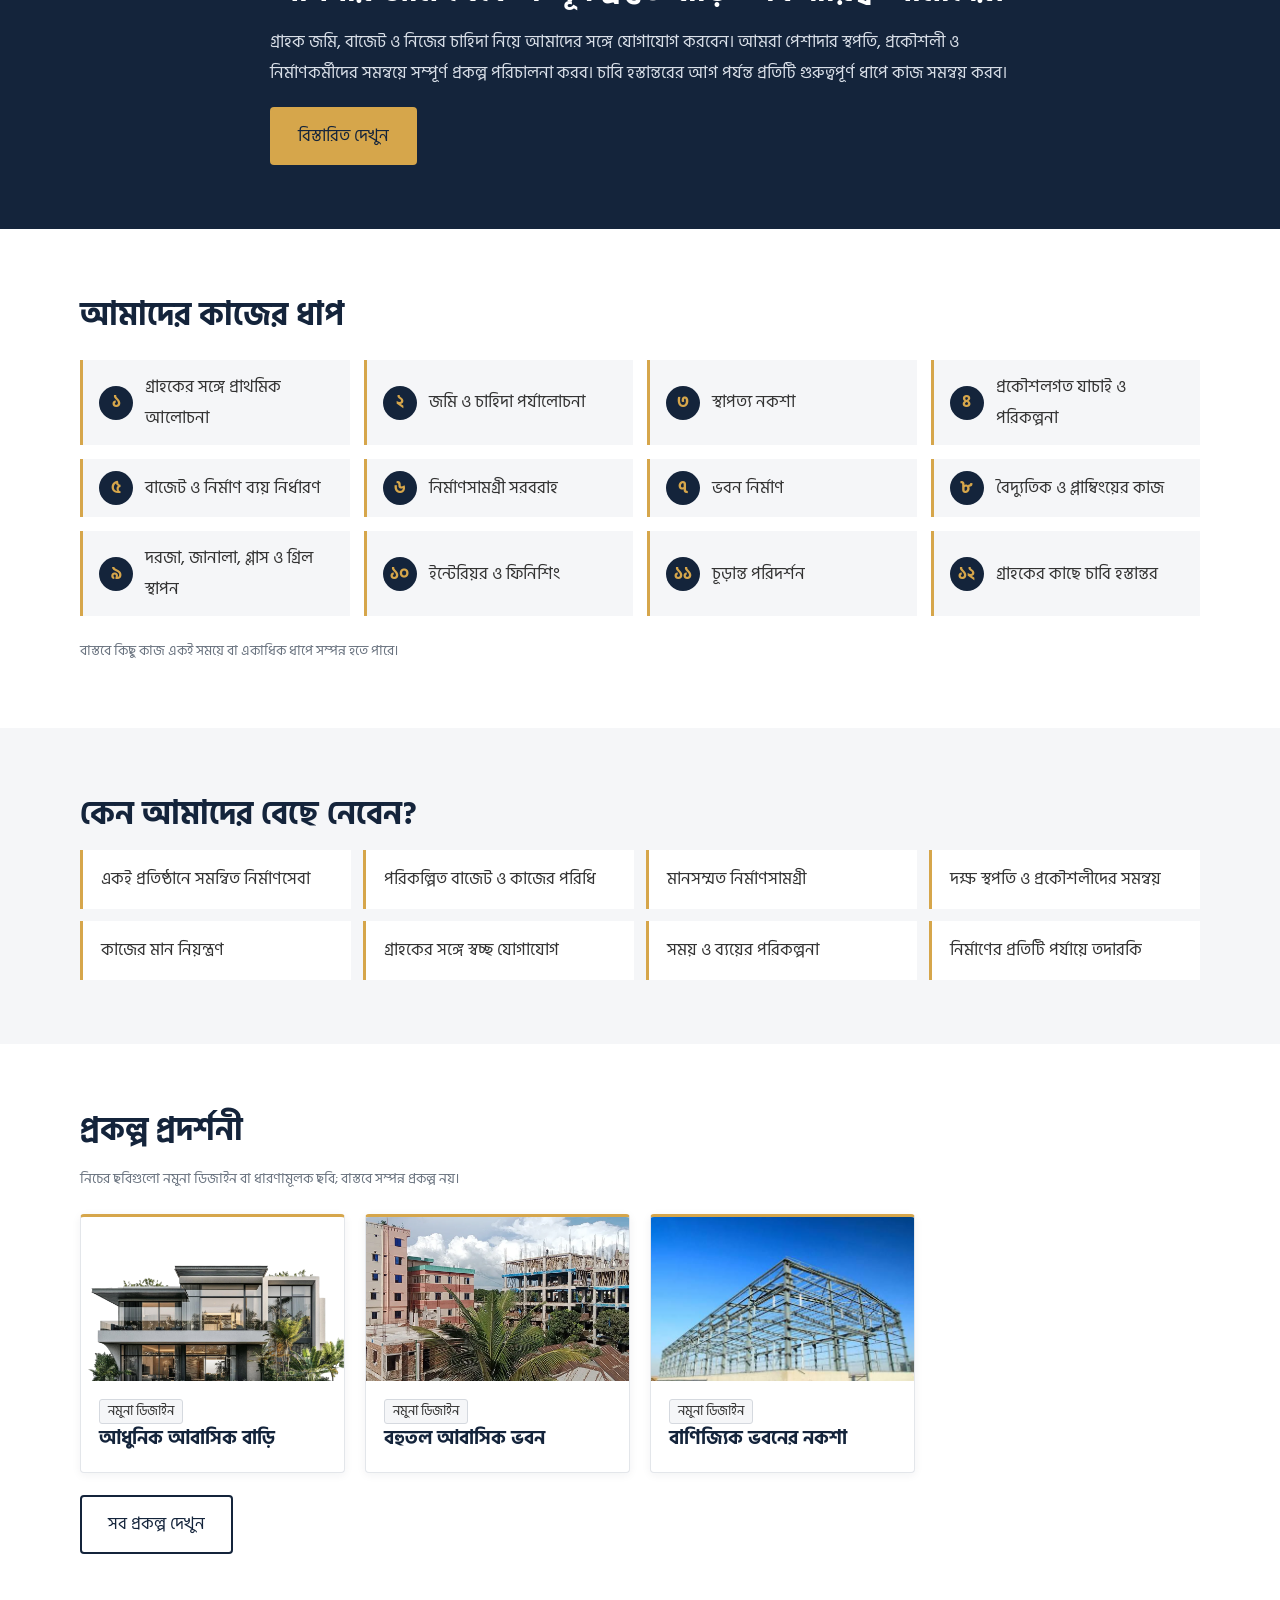
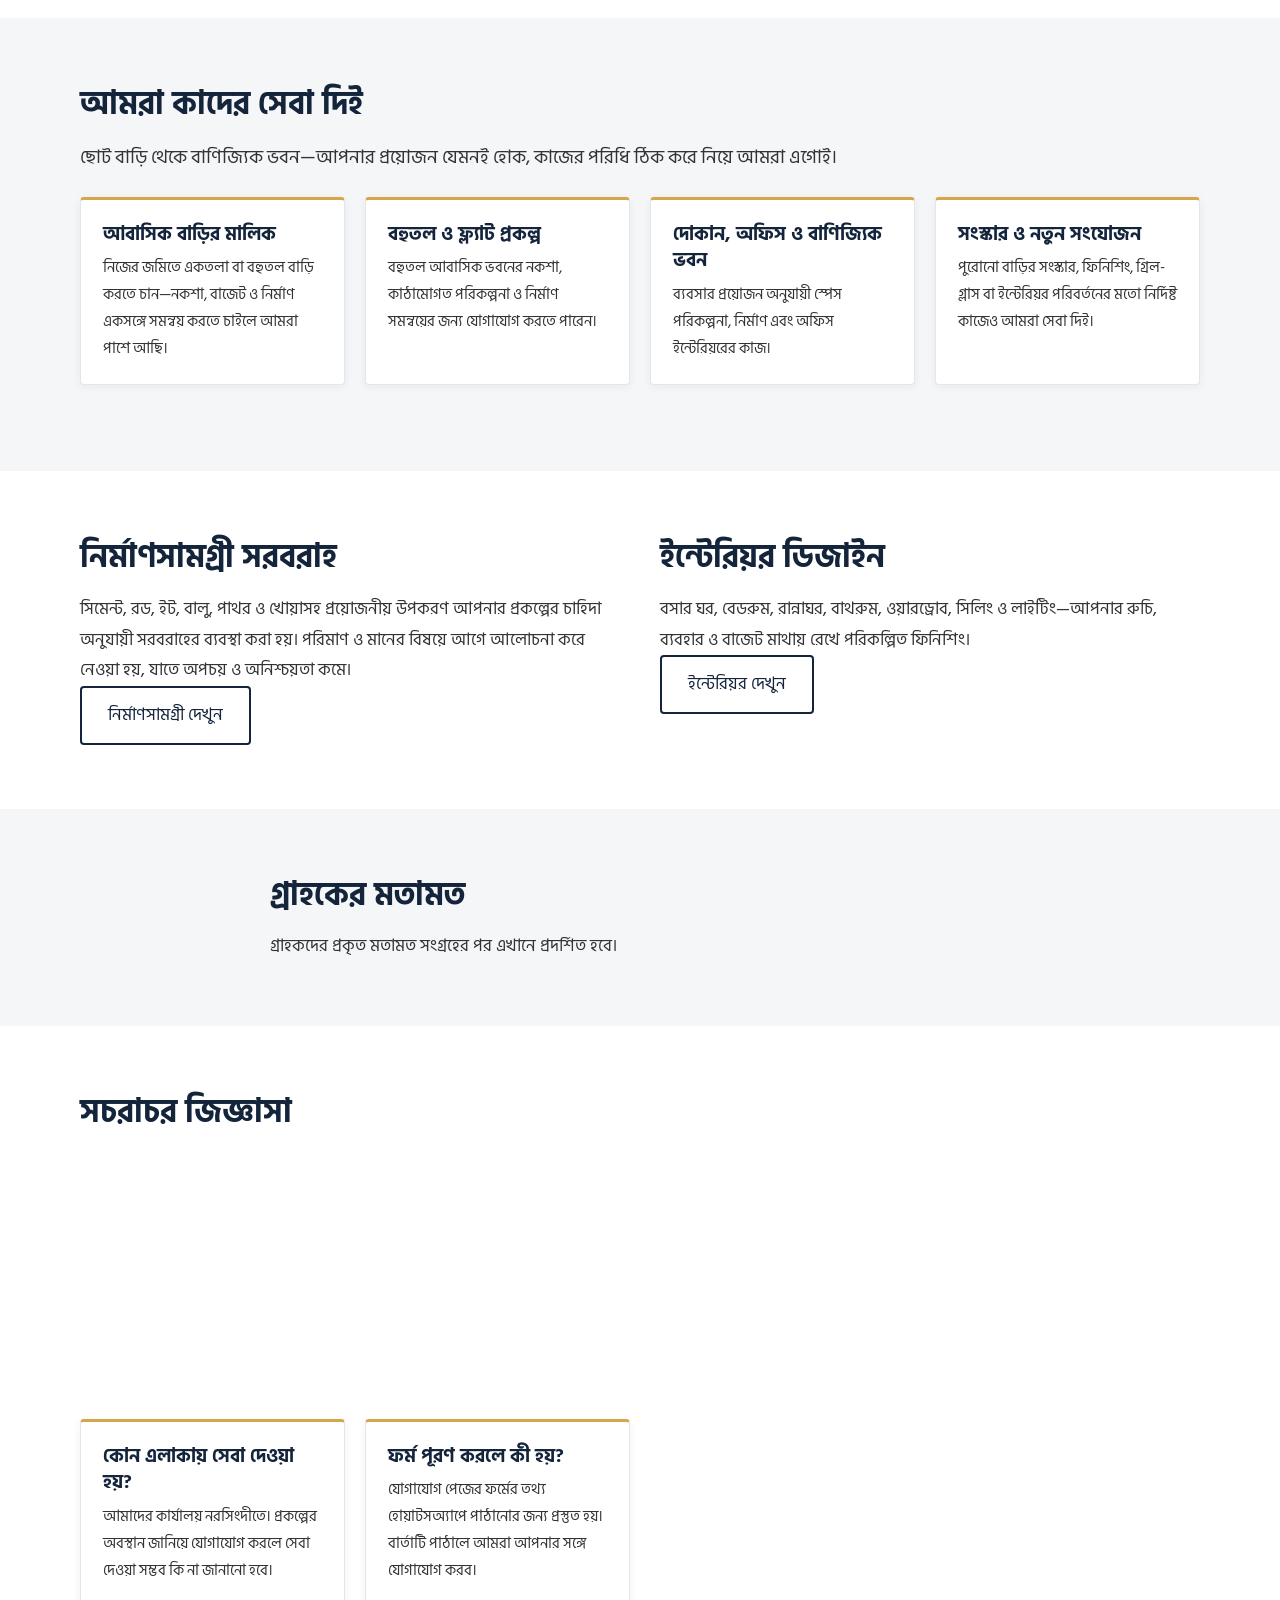
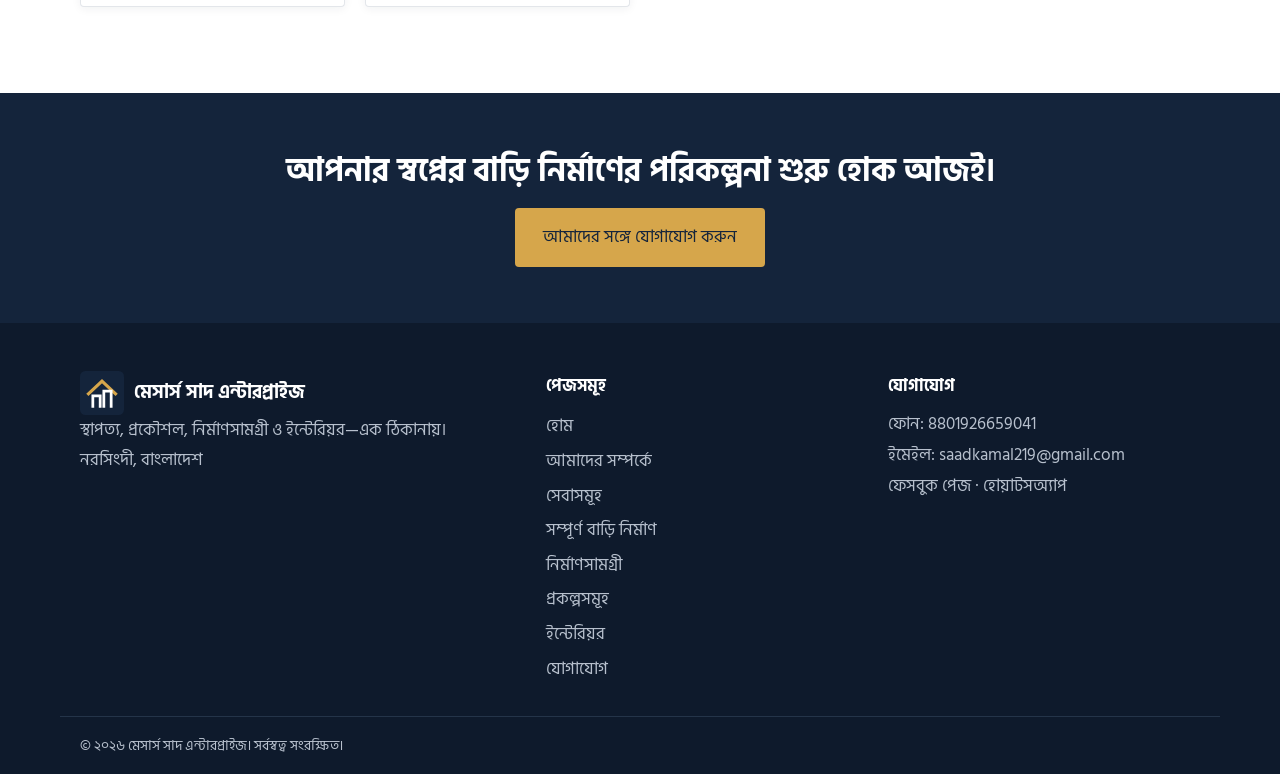
==== commit 455c06fd: "Update 17-11-2026" ====
--- a/index.html
+++ b/index.html
@@ -20,6 +20,7 @@
         rel="stylesheet">
     <link rel="stylesheet" href="css/style.css">
     <link rel="stylesheet" href="css/responsive.css">
+    <script src="js/theme.js"></script>
     <script
         type="application/ld+json">{"@context":"https://schema.org","@type":"GeneralContractor","name":"মেসার্স সাদ এন্টারপ্রাইজ","address":{"@type":"PostalAddress","addressLocality":"নরসিংদী","addressCountry":"BD"}}</script>
 </head>
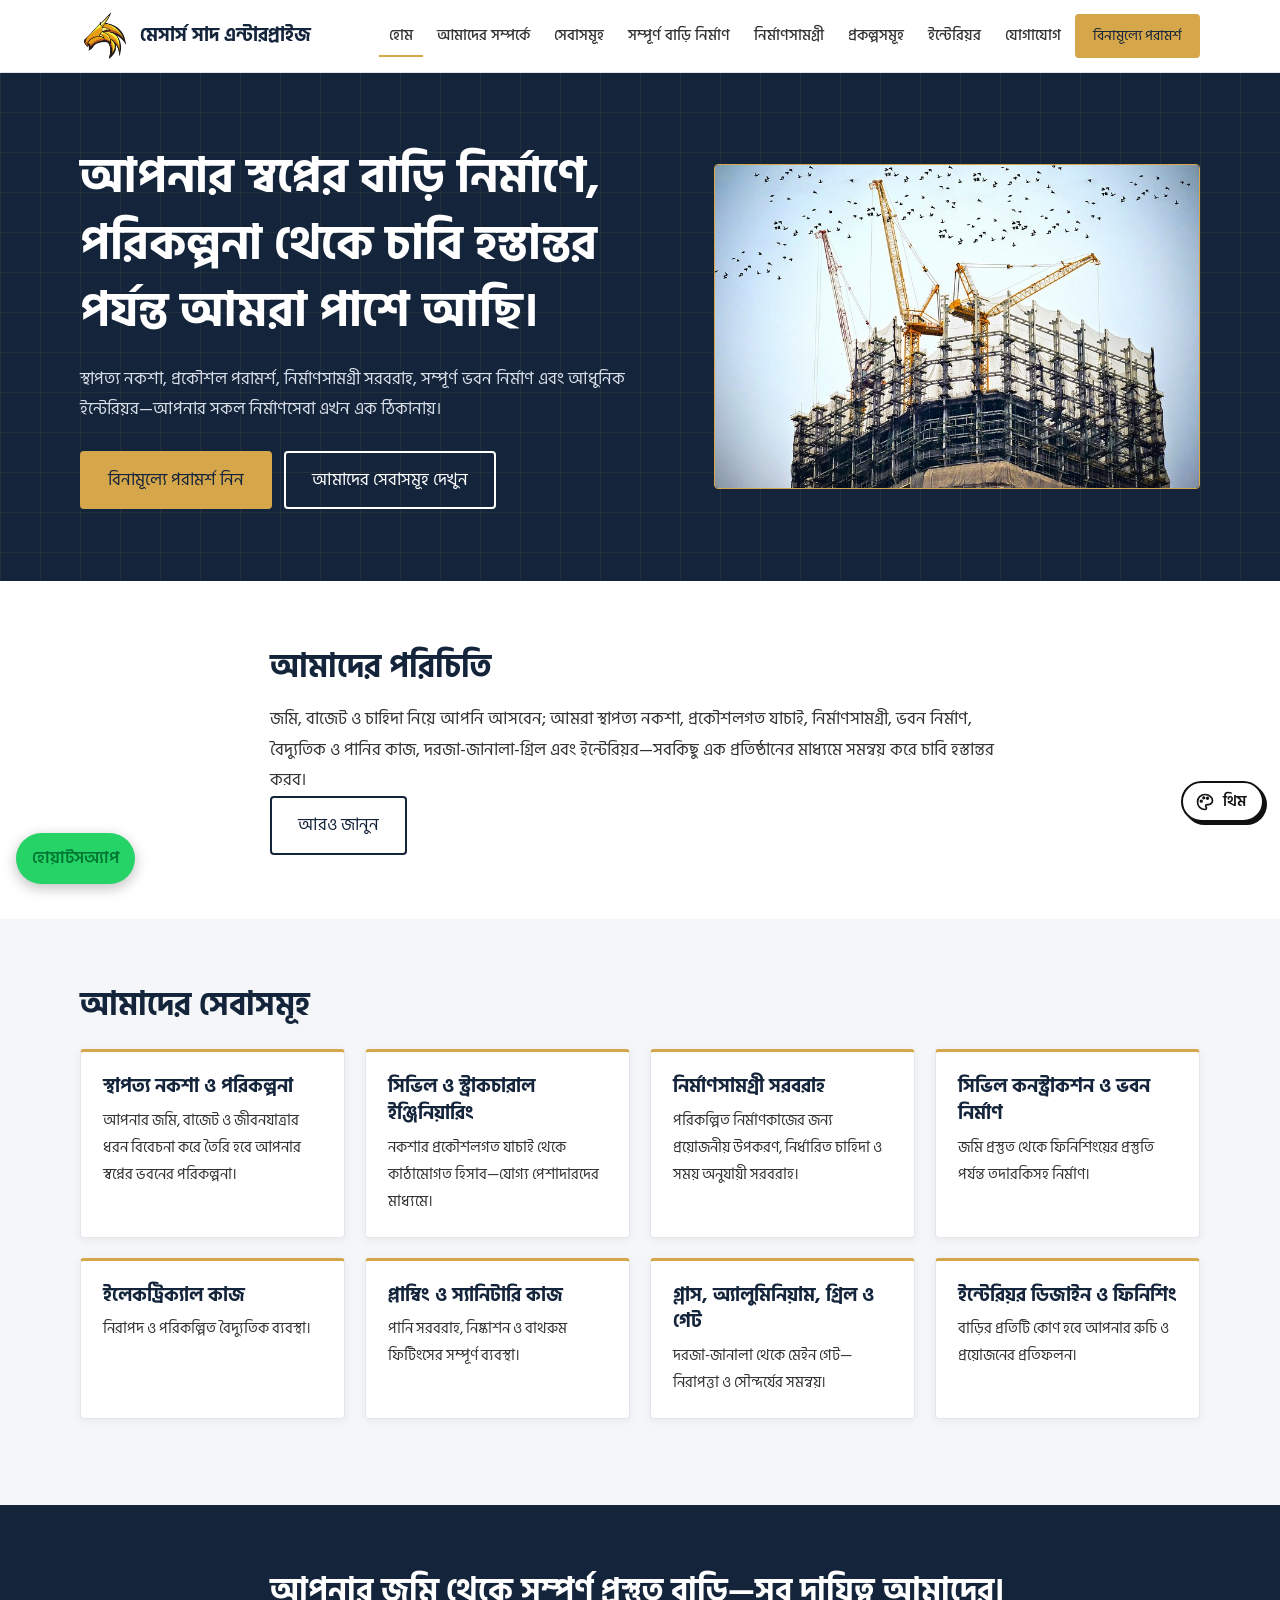
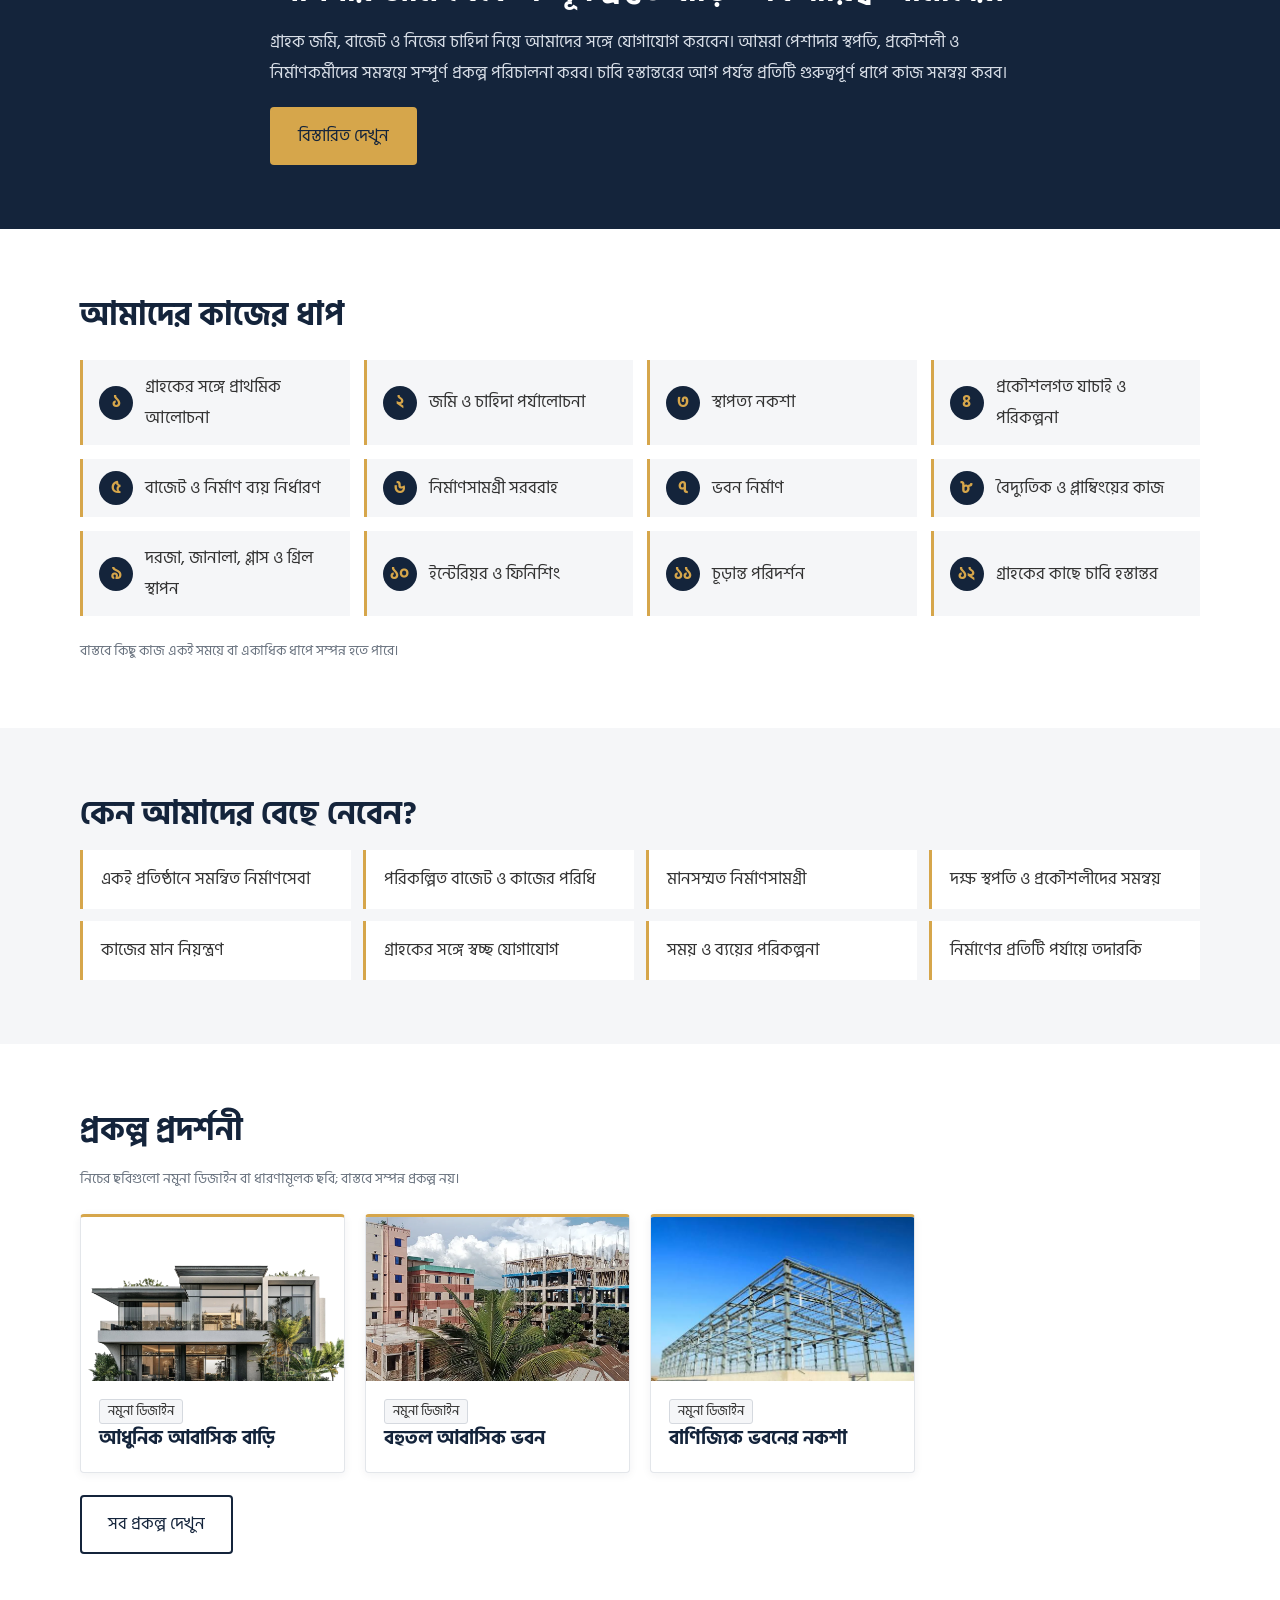
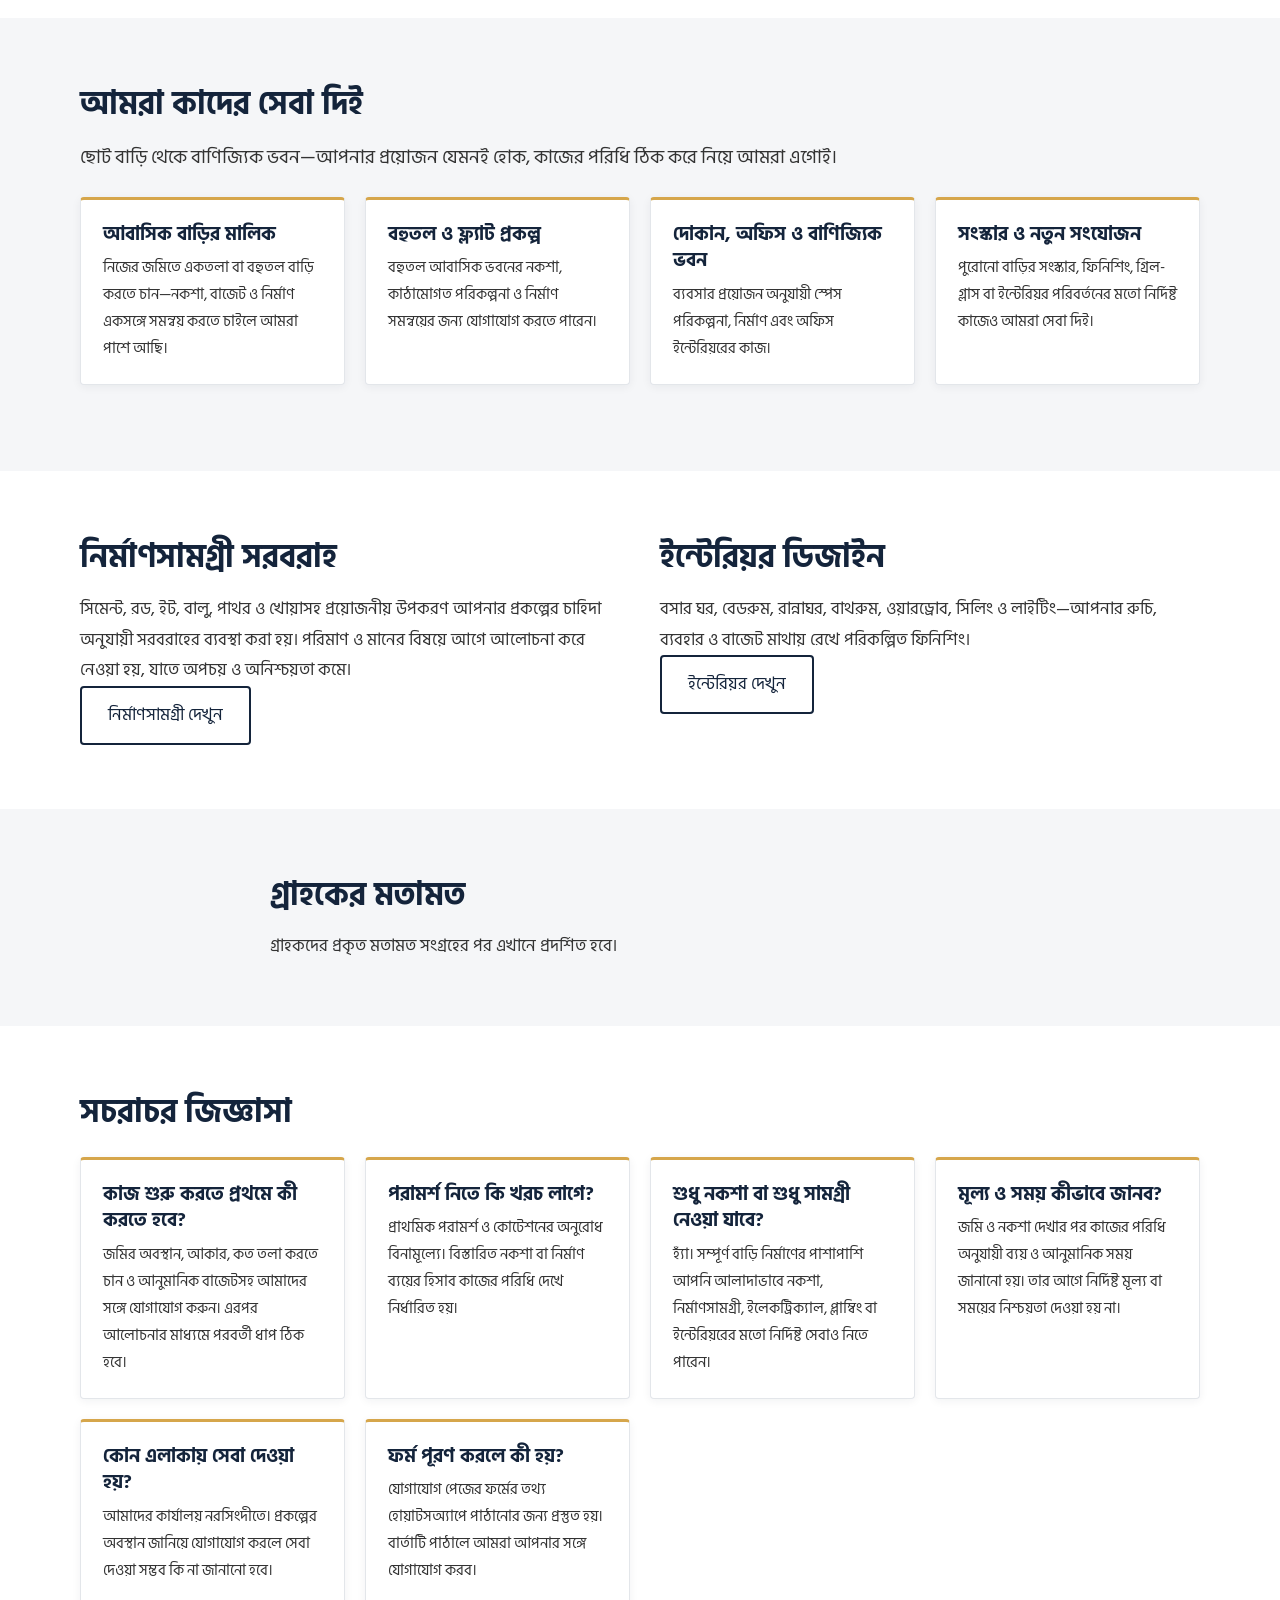
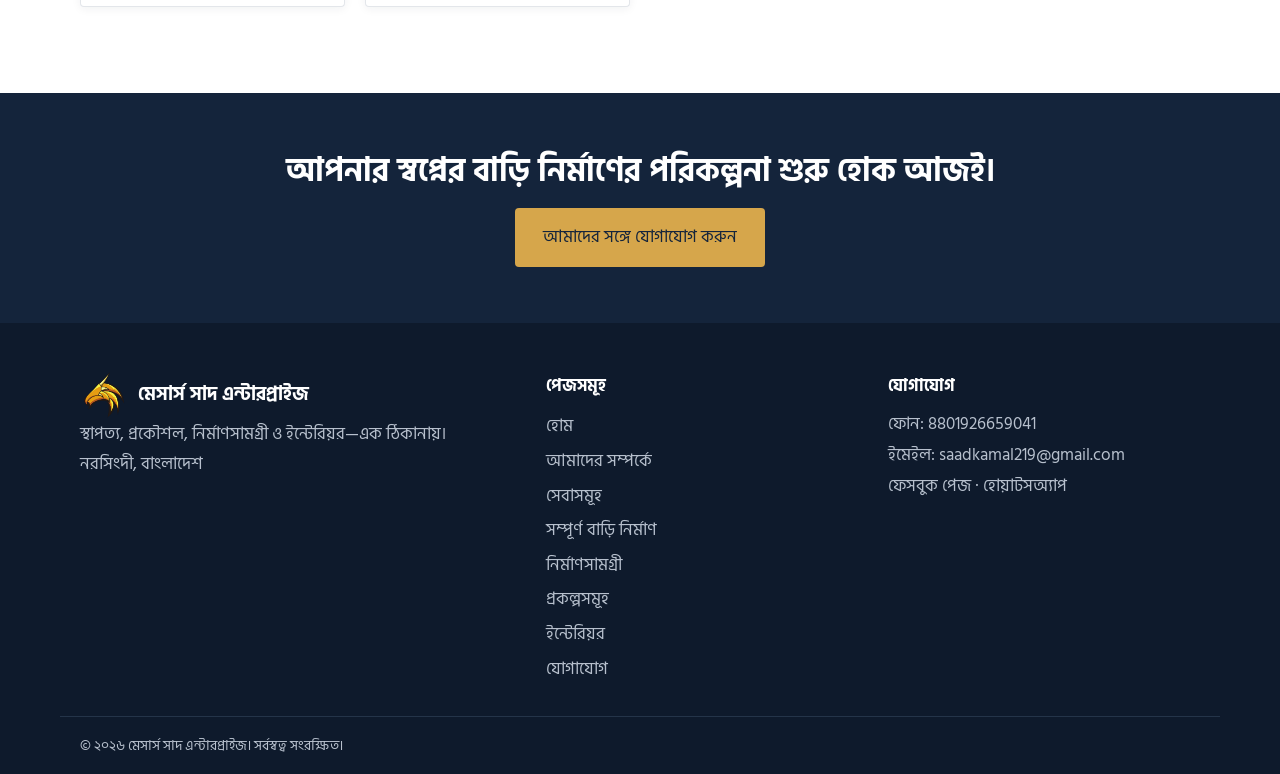
==== commit 9b855802: "Update 22-11-2026" ====
--- a/index.html
+++ b/index.html
@@ -179,11 +179,9 @@
     <footer class="ft">
         <div class="wrap fg">
             <div>
-                <div class="brand w"><svg viewBox="0 0 48 48" width="44" height="44" aria-hidden="true">
-                        <rect width="48" height="48" rx="6" fill="#14243B" />
-                        <path d="M8 26 24 11l16 15" fill="none" stroke="#D6A64B" stroke-width="3.5" />
-                        <path d="M14 40V27h8v13M26 40V22h8v18" fill="none" stroke="#fff" stroke-width="3" />
-                    </svg><span>মেসার্স সাদ এন্টারপ্রাইজ</span></div>
+                <div class="brand w">
+                    <img src="images/mainlogo.png" alt="" width="48" height="48">
+                    <span>মেসার্স সাদ এন্টারপ্রাইজ</span></div>
                 <p>স্থাপত্য, প্রকৌশল, নির্মাণসামগ্রী ও ইন্টেরিয়র—এক ঠিকানায়।<br>নরসিংদী, বাংলাদেশ</p>
             </div>
             <div>
